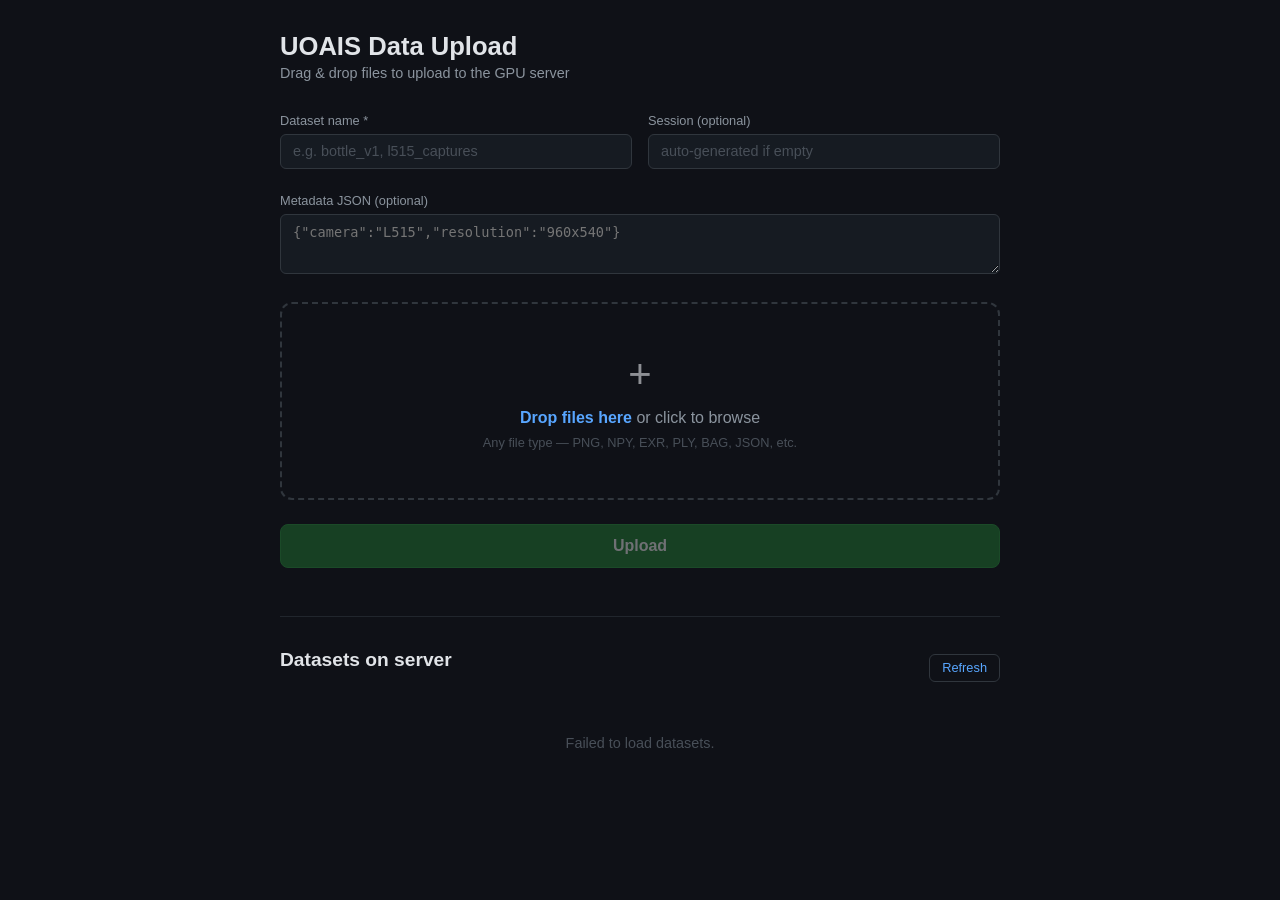
==== templates/index.html @ f17e37a0 "Initial commit: FastAPI dropbox for L515 RGB-D captures Drag-and-drop web UI and REST endpoints for " ====
<!DOCTYPE html>
<html lang="en">
<head>
    <meta charset="UTF-8">
    <meta name="viewport" content="width=device-width, initial-scale=1.0">
    <title>UOAIS Data Upload</title>
    <style>
        * { box-sizing: border-box; margin: 0; padding: 0; }

        body {
            font-family: -apple-system, BlinkMacSystemFont, 'Segoe UI', Roboto, sans-serif;
            background: #0f1117;
            color: #e1e4e8;
            min-height: 100vh;
            padding: 2rem;
        }

        h1 {
            font-size: 1.6rem;
            font-weight: 600;
            margin-bottom: 0.25rem;
        }

        .subtitle {
            color: #8b949e;
            font-size: 0.9rem;
            margin-bottom: 2rem;
        }

        .container {
            max-width: 720px;
            margin: 0 auto;
        }

        /* Form fields */
        .fields {
            display: flex;
            gap: 1rem;
            margin-bottom: 1.5rem;
        }

        .field {
            flex: 1;
        }

        .field label {
            display: block;
            font-size: 0.8rem;
            color: #8b949e;
            margin-bottom: 0.35rem;
            font-weight: 500;
        }

        .field input, .field textarea {
            width: 100%;
            padding: 0.55rem 0.75rem;
            background: #161b22;
            border: 1px solid #30363d;
            border-radius: 6px;
            color: #e1e4e8;
            font-size: 0.9rem;
            outline: none;
            transition: border-color 0.15s;
        }

        .field input:focus, .field textarea:focus {
            border-color: #58a6ff;
        }

        .field input::placeholder, .field textarea::placeholder {
            color: #484f58;
        }

        .field-full {
            margin-bottom: 1.5rem;
        }

        .field-full textarea {
            width: 100%;
            padding: 0.55rem 0.75rem;
            background: #161b22;
            border: 1px solid #30363d;
            border-radius: 6px;
            color: #e1e4e8;
            font-size: 0.85rem;
            font-family: monospace;
            outline: none;
            resize: vertical;
            min-height: 60px;
            transition: border-color 0.15s;
        }

        .field-full textarea:focus {
            border-color: #58a6ff;
        }

        /* Drop zone */
        .dropzone {
            border: 2px dashed #30363d;
            border-radius: 12px;
            padding: 3rem 2rem;
            text-align: center;
            cursor: pointer;
            transition: all 0.2s;
            margin-bottom: 1.5rem;
            position: relative;
        }

        .dropzone:hover {
            border-color: #58a6ff;
            background: rgba(88, 166, 255, 0.04);
        }

        .dropzone.dragover {
            border-color: #58a6ff;
            background: rgba(88, 166, 255, 0.08);
            transform: scale(1.01);
        }

        .dropzone-icon {
            font-size: 2.5rem;
            margin-bottom: 0.75rem;
            opacity: 0.6;
        }

        .dropzone-text {
            font-size: 1rem;
            color: #8b949e;
        }

        .dropzone-text strong {
            color: #58a6ff;
        }

        .dropzone-hint {
            font-size: 0.8rem;
            color: #484f58;
            margin-top: 0.5rem;
        }

        .dropzone input[type="file"] {
            display: none;
        }

        /* File list */
        .file-list {
            margin-bottom: 1.5rem;
        }

        .file-list-header {
            display: flex;
            justify-content: space-between;
            align-items: center;
            margin-bottom: 0.5rem;
        }

        .file-list-header h3 {
            font-size: 0.85rem;
            font-weight: 500;
            color: #8b949e;
        }

        .clear-btn {
            font-size: 0.75rem;
            color: #f85149;
            background: none;
            border: none;
            cursor: pointer;
            padding: 0.2rem 0.5rem;
            border-radius: 4px;
        }

        .clear-btn:hover {
            background: rgba(248, 81, 73, 0.1);
        }

        .file-item {
            display: flex;
            align-items: center;
            justify-content: space-between;
            padding: 0.5rem 0.75rem;
            background: #161b22;
            border: 1px solid #21262d;
            border-radius: 6px;
            margin-bottom: 0.35rem;
            font-size: 0.85rem;
        }

        .file-item-info {
            display: flex;
            align-items: center;
            gap: 0.5rem;
            min-width: 0;
        }

        .file-item-name {
            white-space: nowrap;
            overflow: hidden;
            text-overflow: ellipsis;
        }

        .file-item-size {
            color: #484f58;
            font-size: 0.75rem;
            flex-shrink: 0;
        }

        .file-item-remove {
            color: #484f58;
            background: none;
            border: none;
            cursor: pointer;
            font-size: 1.1rem;
            padding: 0 0.3rem;
            line-height: 1;
            border-radius: 4px;
        }

        .file-item-remove:hover {
            color: #f85149;
            background: rgba(248, 81, 73, 0.1);
        }

        /* Upload button */
        .upload-btn {
            width: 100%;
            padding: 0.75rem;
            font-size: 1rem;
            font-weight: 600;
            color: #fff;
            background: #238636;
            border: 1px solid #2ea043;
            border-radius: 8px;
            cursor: pointer;
            transition: background 0.15s;
        }

        .upload-btn:hover:not(:disabled) {
            background: #2ea043;
        }

        .upload-btn:disabled {
            opacity: 0.4;
            cursor: not-allowed;
        }

        /* Progress */
        .progress-wrap {
            margin-top: 1rem;
            display: none;
        }

        .progress-wrap.active {
            display: block;
        }

        .progress-bar-bg {
            width: 100%;
            height: 6px;
            background: #21262d;
            border-radius: 3px;
            overflow: hidden;
        }

        .progress-bar {
            height: 100%;
            width: 0%;
            background: #58a6ff;
            border-radius: 3px;
            transition: width 0.2s;
        }

        .progress-text {
            font-size: 0.8rem;
            color: #8b949e;
            margin-top: 0.4rem;
            text-align: center;
        }

        /* Result */
        .result {
            margin-top: 1.5rem;
            padding: 1rem;
            border-radius: 8px;
            font-size: 0.85rem;
            display: none;
        }

        .result.success {
            display: block;
            background: rgba(35, 134, 54, 0.12);
            border: 1px solid #238636;
        }

        .result.error {
            display: block;
            background: rgba(248, 81, 73, 0.12);
            border: 1px solid #f85149;
        }

        .result pre {
            white-space: pre-wrap;
            word-break: break-all;
            font-family: monospace;
            font-size: 0.8rem;
            margin-top: 0.5rem;
            color: #c9d1d9;
        }

        /* Browse section */
        .browse-section {
            margin-top: 3rem;
            padding-top: 2rem;
            border-top: 1px solid #21262d;
        }

        .browse-section h2 {
            font-size: 1.2rem;
            margin-bottom: 1rem;
        }

        .dataset-card {
            background: #161b22;
            border: 1px solid #21262d;
            border-radius: 8px;
            padding: 1rem;
            margin-bottom: 0.75rem;
        }

        .dataset-card-header {
            display: flex;
            justify-content: space-between;
            align-items: center;
            margin-bottom: 0.5rem;
        }

        .dataset-card-name {
            font-weight: 600;
            font-size: 1rem;
        }

        .dataset-card-stats {
            font-size: 0.8rem;
            color: #8b949e;
        }

        .session-tag {
            display: inline-block;
            padding: 0.2rem 0.55rem;
            background: #21262d;
            border-radius: 12px;
            font-size: 0.75rem;
            color: #8b949e;
            margin: 0.15rem 0.2rem 0.15rem 0;
        }

        .empty-state {
            text-align: center;
            color: #484f58;
            padding: 2rem;
            font-size: 0.9rem;
        }

        .refresh-btn {
            font-size: 0.8rem;
            color: #58a6ff;
            background: none;
            border: 1px solid #30363d;
            padding: 0.35rem 0.75rem;
            border-radius: 6px;
            cursor: pointer;
        }

        .refresh-btn:hover {
            background: rgba(88, 166, 255, 0.08);
        }
    </style>
</head>
<body>
    <div class="container">
        <h1>UOAIS Data Upload</h1>
        <p class="subtitle">Drag & drop files to upload to the GPU server</p>

        <!-- Dataset / Session -->
        <div class="fields">
            <div class="field">
                <label>Dataset name *</label>
                <input type="text" id="dataset" placeholder="e.g. bottle_v1, l515_captures">
            </div>
            <div class="field">
                <label>Session (optional)</label>
                <input type="text" id="session" placeholder="auto-generated if empty">
            </div>
        </div>

        <!-- Metadata -->
        <div class="field-full">
            <label style="font-size:0.8rem;color:#8b949e;margin-bottom:0.35rem;display:block;font-weight:500;">
                Metadata JSON (optional)
            </label>
            <textarea id="metadata" placeholder='{"camera":"L515","resolution":"960x540"}'></textarea>
        </div>

        <!-- Drop zone -->
        <div class="dropzone" id="dropzone">
            <div class="dropzone-icon">+</div>
            <div class="dropzone-text">
                <strong>Drop files here</strong> or click to browse
            </div>
            <div class="dropzone-hint">Any file type — PNG, NPY, EXR, PLY, BAG, JSON, etc.</div>
            <input type="file" id="fileInput" multiple>
        </div>

        <!-- File list -->
        <div class="file-list" id="fileList" style="display:none;">
            <div class="file-list-header">
                <h3 id="fileCount">0 files selected</h3>
                <button class="clear-btn" onclick="clearFiles()">Clear all</button>
            </div>
            <div id="fileItems"></div>
        </div>

        <!-- Upload button -->
        <button class="upload-btn" id="uploadBtn" disabled onclick="upload()">Upload</button>

        <!-- Progress -->
        <div class="progress-wrap" id="progress">
            <div class="progress-bar-bg">
                <div class="progress-bar" id="progressBar"></div>
            </div>
            <div class="progress-text" id="progressText">Uploading...</div>
        </div>

        <!-- Result -->
        <div class="result" id="result">
            <div id="resultMessage"></div>
            <pre id="resultDetail"></pre>
        </div>

        <!-- Browse datasets -->
        <div class="browse-section">
            <div style="display:flex;justify-content:space-between;align-items:center;margin-bottom:1rem;">
                <h2>Datasets on server</h2>
                <button class="refresh-btn" onclick="loadDatasets()">Refresh</button>
            </div>
            <div id="datasetsList">
                <div class="empty-state">Loading...</div>
            </div>
        </div>
    </div>

    <script>
        let selectedFiles = [];

        // --- Drop zone ---
        const dropzone = document.getElementById('dropzone');
        const fileInput = document.getElementById('fileInput');

        dropzone.addEventListener('click', () => fileInput.click());

        dropzone.addEventListener('dragover', (e) => {
            e.preventDefault();
            dropzone.classList.add('dragover');
        });

        dropzone.addEventListener('dragleave', () => {
            dropzone.classList.remove('dragover');
        });

        dropzone.addEventListener('drop', (e) => {
            e.preventDefault();
            dropzone.classList.remove('dragover');
            addFiles(e.dataTransfer.files);
        });

        fileInput.addEventListener('change', () => {
            addFiles(fileInput.files);
            fileInput.value = '';
        });

        function addFiles(fileListObj) {
            for (const f of fileListObj) {
                // Avoid duplicates by name+size
                const exists = selectedFiles.some(
                    s => s.name === f.name && s.size === f.size
                );
                if (!exists) selectedFiles.push(f);
            }
            renderFiles();
        }

        function removeFile(index) {
            selectedFiles.splice(index, 1);
            renderFiles();
        }

        function clearFiles() {
            selectedFiles = [];
            renderFiles();
        }

        function formatSize(bytes) {
            if (bytes < 1024) return bytes + ' B';
            if (bytes < 1024 * 1024) return (bytes / 1024).toFixed(1) + ' KB';
            return (bytes / (1024 * 1024)).toFixed(1) + ' MB';
        }

        function renderFiles() {
            const list = document.getElementById('fileList');
            const items = document.getElementById('fileItems');
            const count = document.getElementById('fileCount');
            const btn = document.getElementById('uploadBtn');

            if (selectedFiles.length === 0) {
                list.style.display = 'none';
                btn.disabled = true;
                return;
            }

            list.style.display = 'block';
            count.textContent = selectedFiles.length + ' file' + (selectedFiles.length > 1 ? 's' : '') + ' selected';

            items.innerHTML = selectedFiles.map((f, i) => `
                <div class="file-item">
                    <div class="file-item-info">
                        <span class="file-item-name">${f.name}</span>
                        <span class="file-item-size">${formatSize(f.size)}</span>
                    </div>
                    <button class="file-item-remove" onclick="removeFile(${i})">&times;</button>
                </div>
            `).join('');

            btn.disabled = false;
        }

        // --- Upload ---
        async function upload() {
            const dataset = document.getElementById('dataset').value.trim();
            if (!dataset) {
                alert('Please enter a dataset name.');
                return;
            }
            if (selectedFiles.length === 0) return;

            const session = document.getElementById('session').value.trim();
            const metadata = document.getElementById('metadata').value.trim();

            const formData = new FormData();
            if (session) formData.append('session', session);
            if (metadata) formData.append('metadata', metadata);
            for (const f of selectedFiles) {
                formData.append('files', f);
            }

            const btn = document.getElementById('uploadBtn');
            const progress = document.getElementById('progress');
            const progressBar = document.getElementById('progressBar');
            const progressText = document.getElementById('progressText');
            const result = document.getElementById('result');
            const msg = document.getElementById('resultMessage');
            const detail = document.getElementById('resultDetail');

            btn.disabled = true;
            progress.classList.add('active');
            result.className = 'result';
            progressBar.style.width = '50%';
            progressText.textContent = 'Uploading...';

            try {
                const resp = await fetch(`/upload/${encodeURIComponent(dataset)}`, {
                    method: 'POST',
                    body: formData,
                });

                progressBar.style.width = '100%';
                progress.classList.remove('active');

                if (resp.ok) {
                    const data = await resp.json();
                    result.className = 'result success';
                    msg.textContent = `Uploaded ${data.uploaded.length} file(s) to ${data.path}`;
                    detail.textContent = JSON.stringify(data, null, 2);
                    clearFiles();
                    loadDatasets();
                } else {
                    result.className = 'result error';
                    msg.textContent = `Upload failed (HTTP ${resp.status})`;
                    detail.textContent = await resp.text();
                }
            } catch (e) {
                progress.classList.remove('active');
                result.className = 'result error';
                msg.textContent = 'Upload failed: ' + e.message;
                detail.textContent =
                    `Page URL: ${window.location.href}\n` +
                    `Target: /upload/${dataset}\n` +
                    `Error: ${e.name} — ${e.message}`;
            }
            btn.disabled = selectedFiles.length === 0;
        }

        // --- Browse datasets ---
        async function loadDatasets() {
            const container = document.getElementById('datasetsList');
            try {
                const resp = await fetch('/datasets');
                const data = await resp.json();

                if (data.datasets.length === 0) {
                    container.innerHTML = '<div class="empty-state">No datasets yet. Upload some files to get started.</div>';
                    return;
                }

                container.innerHTML = data.datasets.map(ds => `
                    <div class="dataset-card">
                        <div class="dataset-card-header">
                            <span class="dataset-card-name">${ds.name}</span>
                            <span class="dataset-card-stats">
                                ${ds.file_count} files &middot; ${formatSize(ds.total_size_bytes)}
                            </span>
                        </div>
                        <div>
                            ${ds.sessions.map(s => `<span class="session-tag">${s}</span>`).join('')}
                        </div>
                    </div>
                `).join('');
            } catch (e) {
                container.innerHTML = '<div class="empty-state">Failed to load datasets.</div>';
            }
        }

        // Load on start
        loadDatasets();
    </script>
</body>
</html>
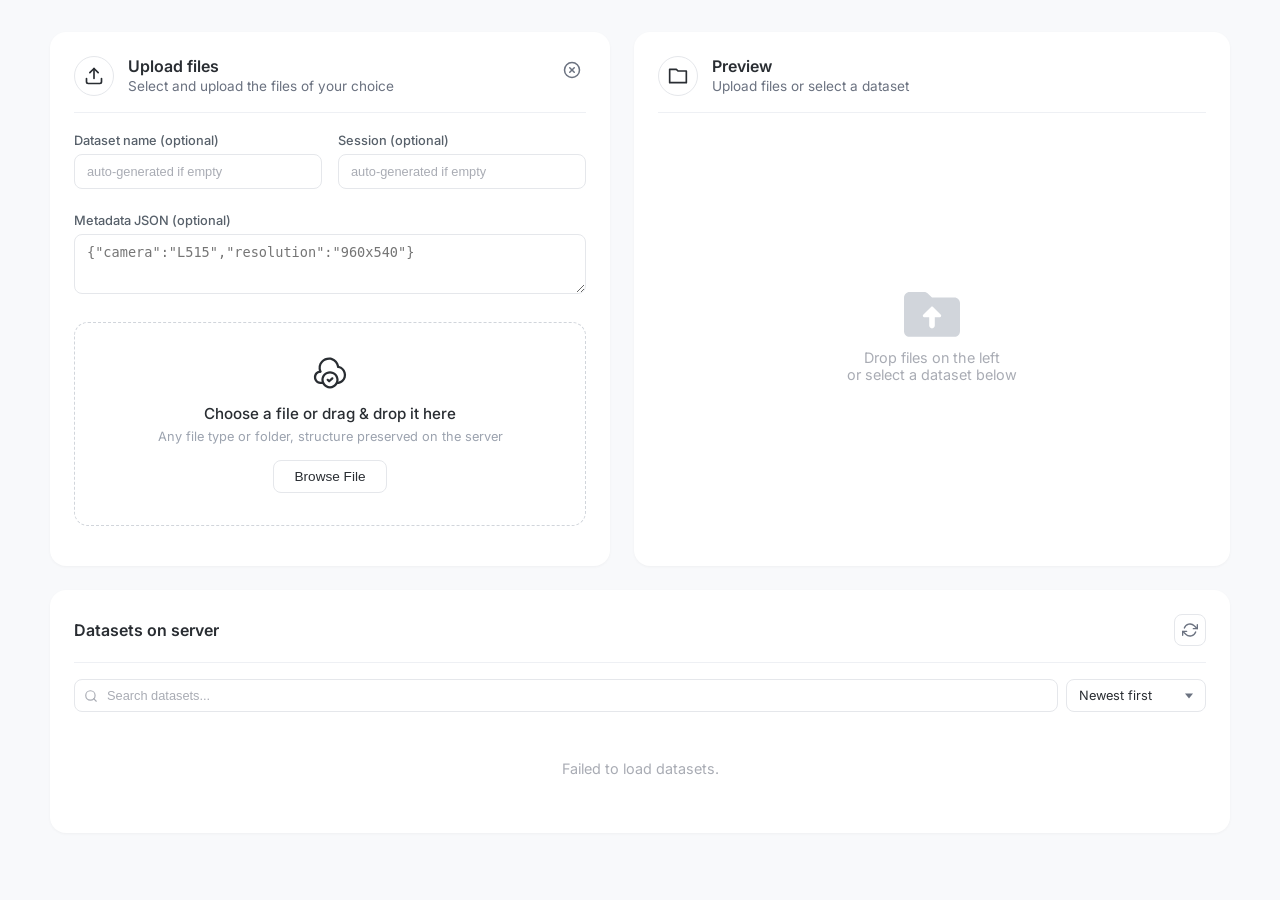
==== commit ee7bd168: "Overhaul UI with master-detail layout, folder uploads, and dataset browser" ====
--- a/templates/index.html
+++ b/templates/index.html
@@ -3,33 +3,304 @@
 <head>
     <meta charset="UTF-8">
     <meta name="viewport" content="width=device-width, initial-scale=1.0">
-    <title>UOAIS Data Upload</title>
+    <title>Pharma Bin Pikcing Data Upload</title>
+    <link rel="preconnect" href="https://fonts.googleapis.com">
+    <link rel="preconnect" href="https://fonts.gstatic.com" crossorigin>
+    <link href="https://fonts.googleapis.com/css2?family=Inter:wght@400;500;600;700&display=swap" rel="stylesheet">
     <style>
         * { box-sizing: border-box; margin: 0; padding: 0; }
 
         body {
-            font-family: -apple-system, BlinkMacSystemFont, 'Segoe UI', Roboto, sans-serif;
-            background: #0f1117;
-            color: #e1e4e8;
+            font-family: 'Inter', -apple-system, BlinkMacSystemFont, 'Segoe UI', Roboto, sans-serif;
+            background: #f8f9fb;
+            color: #292D32;
             min-height: 100vh;
             padding: 2rem;
-        }
-
-        h1 {
-            font-size: 1.6rem;
+            -webkit-font-smoothing: antialiased;
+        }
+
+        .page {
+            max-width: 1180px;
+            margin: 0 auto;
+            display: flex;
+            flex-direction: column;
+            gap: 1.5rem;
+        }
+
+        .top-row {
+            display: flex;
+            gap: 1.5rem;
+            align-items: flex-start;
+        }
+
+        .container {
+            flex: 1;
+            min-width: 0;
+            max-width: 560px;
+            background: #ffffff;
+            border-radius: 16px;
+            padding: 1.5rem;
+            box-shadow: 0 1px 3px rgba(0,0,0,0.04);
+        }
+
+        .detail-panel {
+            flex: 1;
+            min-width: 0;
+            min-height: 0;
+            max-height: calc(100vh - 4rem);
+            background: #ffffff;
+            border-radius: 16px;
+            padding: 1.5rem;
+            box-shadow: 0 1px 3px rgba(0,0,0,0.04);
+            display: flex;
+            flex-direction: column;
+            overflow: hidden;
+        }
+
+        .datasets-panel {
+            background: #ffffff;
+            border-radius: 16px;
+            padding: 1.5rem;
+            box-shadow: 0 1px 3px rgba(0,0,0,0.04);
+        }
+
+        @media (max-width: 960px) {
+            .top-row { flex-direction: column; }
+            .container, .detail-panel { max-width: 560px; width: 100%; margin: 0 auto; }
+        }
+
+        /* Detail panel */
+        .detail-empty {
+            flex: 1;
+            display: flex;
+            flex-direction: column;
+            align-items: center;
+            justify-content: center;
+            color: #A9ACB4;
+            font-size: 0.9rem;
+            text-align: center;
+            gap: 0.75rem;
+        }
+
+        .detail-empty svg {
+            width: 56px;
+            height: auto;
+            color: #d1d5db;
+        }
+
+        .detail-header {
+            display: flex;
+            align-items: flex-start;
+            gap: 0.85rem;
+            padding-bottom: 1rem;
+            border-bottom: 1px solid #eef0f4;
+            margin-bottom: 1rem;
+        }
+
+        .detail-header-text {
+            flex: 1;
+            min-width: 0;
+        }
+
+        .detail-header-name {
+            font-size: 1rem;
             font-weight: 600;
+            color: #292D32;
+            margin-bottom: 0.2rem;
+            word-break: break-all;
+        }
+
+        .detail-header-stats {
+            font-size: 0.8rem;
+            color: #A9ACB4;
+        }
+
+        .detail-header-actions {
+            display: flex;
+            gap: 0.35rem;
+            flex-shrink: 0;
+        }
+
+        .detail-action-btn {
+            width: 32px;
+            height: 32px;
+            border-radius: 50%;
+            border: 1px solid #e5e7eb;
+            background: #ffffff;
+            color: #6b7280;
+            cursor: pointer;
+            display: flex;
+            align-items: center;
+            justify-content: center;
+        }
+
+        .detail-action-btn:hover {
+            background: #f3f4f6;
+            color: #292D32;
+        }
+
+        .detail-action-btn.danger:hover {
+            background: #fee2e2;
+            color: #dc2626;
+            border-color: #fecaca;
+        }
+
+        .detail-action-btn svg {
+            width: 16px;
+            height: 16px;
+        }
+
+        .detail-body {
+            flex: 1;
+            min-height: 0;
+            overflow-y: auto;
+        }
+
+        .session-group {
+            margin-bottom: 1rem;
+        }
+
+        .session-group-header {
+            display: flex;
+            align-items: center;
+            gap: 0.5rem;
+            padding: 0.5rem;
+            background: #EEF1F7;
+            border-radius: 8px;
             margin-bottom: 0.25rem;
         }
 
-        .subtitle {
-            color: #8b949e;
-            font-size: 0.9rem;
-            margin-bottom: 2rem;
-        }
-
-        .container {
-            max-width: 720px;
-            margin: 0 auto;
+        .session-group-folder {
+            width: 22px;
+            height: 22px;
+            flex-shrink: 0;
+            background: linear-gradient(180deg, #94a3b8, #64748b);
+            box-shadow: 0 1px 2px rgba(71, 85, 105, 0.2), inset 0 1px 0 rgba(255,255,255,0.3);
+            border-radius: 5px;
+            display: flex;
+            align-items: center;
+            justify-content: center;
+            color: #ffffff;
+        }
+
+        .session-group-folder svg {
+            width: 14px;
+            height: auto;
+        }
+
+        .session-group-name {
+            flex: 1;
+            min-width: 0;
+            font-weight: 600;
+            font-size: 0.85rem;
+            color: #292D32;
+            white-space: nowrap;
+            overflow: hidden;
+            text-overflow: ellipsis;
+        }
+
+        .session-group-stats {
+            font-size: 0.72rem;
+            color: #6b7280;
+            flex-shrink: 0;
+        }
+
+        .session-files {
+            padding-left: 1.5rem;
+        }
+
+        /* Datasets bottom panel */
+        .datasets-header {
+            display: flex;
+            justify-content: space-between;
+            align-items: center;
+            padding-bottom: 1rem;
+            border-bottom: 1px solid #eef0f4;
+            margin-bottom: 1rem;
+        }
+
+        .datasets-header h2 {
+            font-size: 1rem;
+            font-weight: 600;
+            color: #292D32;
+        }
+
+        .datasets-grid {
+            display: grid;
+            grid-template-columns: repeat(auto-fill, minmax(280px, 1fr));
+            gap: 0.6rem;
+        }
+
+        .dataset-card.selected {
+            background: #fdf2f5;
+            outline: 2px solid #93243f;
+        }
+
+        /* ====== Header ====== */
+        .panel-header {
+            display: flex;
+            align-items: flex-start;
+            gap: 0.85rem;
+            padding-bottom: 1rem;
+            border-bottom: 1px solid #eef0f4;
+            margin-bottom: 1.25rem;
+            position: relative;
+        }
+
+        .panel-header-icon {
+            width: 40px;
+            height: 40px;
+            border-radius: 50%;
+            border: 1px solid #e5e7eb;
+            display: flex;
+            align-items: center;
+            justify-content: center;
+            flex-shrink: 0;
+        }
+
+        .panel-header-icon svg {
+            width: 20px;
+            height: 20px;
+            color: #292D32;
+        }
+
+        .panel-header-text {
+            flex: 1;
+        }
+
+        .panel-header-title {
+            font-size: 1rem;
+            font-weight: 600;
+            color: #292D32;
+            margin-bottom: 0.15rem;
+        }
+
+        .panel-header-subtitle {
+            font-size: 0.85rem;
+            color: #6b7280;
+        }
+
+        .panel-header-close {
+            width: 28px;
+            height: 28px;
+            border-radius: 50%;
+            background: none;
+            border: none;
+            cursor: pointer;
+            display: flex;
+            align-items: center;
+            justify-content: center;
+            color: #6b7280;
+        }
+
+        .panel-header-close:hover {
+            background: #f3f4f6;
+            color: #292D32;
+        }
+
+        .panel-header-close svg {
+            width: 18px;
+            height: 18px;
         }
 
         /* Form fields */
@@ -46,7 +317,7 @@
         .field label {
             display: block;
             font-size: 0.8rem;
-            color: #8b949e;
+            color: #57606a;
             margin-bottom: 0.35rem;
             font-weight: 500;
         }
@@ -54,21 +325,23 @@
         .field input, .field textarea {
             width: 100%;
             padding: 0.55rem 0.75rem;
-            background: #161b22;
-            border: 1px solid #30363d;
-            border-radius: 6px;
-            color: #e1e4e8;
+            background: #ffffff;
+            border: 1px solid #e5e7eb;
+            border-radius: 8px;
+            color: #292D32;
             font-size: 0.9rem;
             outline: none;
-            transition: border-color 0.15s;
+            transition: border-color 0.15s, box-shadow 0.15s;
         }
 
         .field input:focus, .field textarea:focus {
-            border-color: #58a6ff;
+            border-color: #93243f;
+            box-shadow: 0 0 0 3px rgba(147, 36, 63, 0.1);
         }
 
         .field input::placeholder, .field textarea::placeholder {
-            color: #484f58;
+            color: #A9ACB4;
+            font-size: 0.8rem;
         }
 
         .field-full {
@@ -78,64 +351,84 @@
         .field-full textarea {
             width: 100%;
             padding: 0.55rem 0.75rem;
-            background: #161b22;
-            border: 1px solid #30363d;
-            border-radius: 6px;
-            color: #e1e4e8;
+            background: #ffffff;
+            border: 1px solid #e5e7eb;
+            border-radius: 8px;
+            color: #292D32;
             font-size: 0.85rem;
             font-family: monospace;
             outline: none;
             resize: vertical;
             min-height: 60px;
-            transition: border-color 0.15s;
+            transition: border-color 0.15s, box-shadow 0.15s;
         }
 
         .field-full textarea:focus {
-            border-color: #58a6ff;
+            border-color: #93243f;
+            box-shadow: 0 0 0 3px rgba(147, 36, 63, 0.1);
         }
 
         /* Drop zone */
         .dropzone {
-            border: 2px dashed #30363d;
-            border-radius: 12px;
-            padding: 3rem 2rem;
+            border: 1.5px dashed #d1d5db;
+            border-radius: 14px;
+            padding: 2rem 1.5rem;
             text-align: center;
-            cursor: pointer;
+            cursor: default;
             transition: all 0.2s;
-            margin-bottom: 1.5rem;
+            margin-bottom: 1rem;
             position: relative;
-        }
-
-        .dropzone:hover {
-            border-color: #58a6ff;
-            background: rgba(88, 166, 255, 0.04);
+            background: #ffffff;
         }
 
         .dropzone.dragover {
-            border-color: #58a6ff;
-            background: rgba(88, 166, 255, 0.08);
-            transform: scale(1.01);
+            border-color: #93243f;
+            background: #fdf2f5;
         }
 
         .dropzone-icon {
-            font-size: 2.5rem;
-            margin-bottom: 0.75rem;
-            opacity: 0.6;
+            width: 36px;
+            height: 36px;
+            margin: 0 auto 0.85rem;
+            display: flex;
+            align-items: center;
+            justify-content: center;
+        }
+
+        .dropzone-icon svg {
+            width: 36px;
+            height: 36px;
         }
 
         .dropzone-text {
-            font-size: 1rem;
-            color: #8b949e;
-        }
-
-        .dropzone-text strong {
-            color: #58a6ff;
+            font-size: 0.95rem;
+            color: #292D32;
+            font-weight: 500;
         }
 
         .dropzone-hint {
             font-size: 0.8rem;
-            color: #484f58;
-            margin-top: 0.5rem;
+            color: #9ca3af;
+            margin-top: 0.35rem;
+            margin-bottom: 1rem;
+        }
+
+        .browse-btn {
+            display: inline-block;
+            padding: 0.5rem 1.25rem;
+            font-size: 0.85rem;
+            font-weight: 500;
+            color: #292D32;
+            background: #ffffff;
+            border: 1px solid #e5e7eb;
+            border-radius: 8px;
+            cursor: pointer;
+            transition: background 0.15s, border-color 0.15s;
+        }
+
+        .browse-btn:hover {
+            background: #f9fafb;
+            border-color: #9ca3af;
         }
 
         .dropzone input[type="file"] {
@@ -157,39 +450,336 @@
         .file-list-header h3 {
             font-size: 0.85rem;
             font-weight: 500;
-            color: #8b949e;
-        }
-
-        .clear-btn {
+            color: #57606a;
+        }
+
+        .file-list-toggle {
             font-size: 0.75rem;
-            color: #f85149;
+            color: #0969da;
             background: none;
             border: none;
             cursor: pointer;
             padding: 0.2rem 0.5rem;
             border-radius: 4px;
+            margin-right: 0.25rem;
+        }
+
+        .file-list-toggle:hover {
+            background: rgba(9, 105, 218, 0.08);
+        }
+
+        .file-items {
+            padding-right: 0.25rem;
+        }
+
+        /* Summary bar above the tree */
+        .upload-summary {
+            background: #EEF1F7;
+            border-radius: 12px;
+            padding: 0.75rem 0.85rem;
+            margin-bottom: 0.75rem;
+            font-size: 0.85rem;
+        }
+
+        .upload-summary-line {
+            display: flex;
+            justify-content: space-between;
+            align-items: center;
+            gap: 0.75rem;
+        }
+
+        .upload-summary-text {
+            font-weight: 600;
+            color: #292D32;
+            font-size: 0.85rem;
+        }
+
+        .upload-summary-meta {
+            font-size: 0.78rem;
+            color: #6b7280;
+        }
+
+        .upload-summary-bar {
+            height: 4px;
+            background: #d8dce5;
+            border-radius: 999px;
+            overflow: hidden;
+            margin-top: 0.5rem;
+        }
+
+        .upload-summary-bar-fill {
+            height: 100%;
+            background: #93243f;
+            border-radius: 999px;
+            width: 0%;
+            transition: width 0.2s;
+        }
+
+        .upload-summary-bar-fill.complete {
+            background: #16a34a;
+        }
+
+        /* Tree row */
+        .tree-row {
+            display: flex;
+            align-items: center;
+            gap: 0.5rem;
+            padding: 0.55rem 0.5rem;
+            border-radius: 8px;
+            font-size: 0.85rem;
+            user-select: none;
+        }
+
+        .tree-row:hover {
+            background: #f3f4f6;
+        }
+
+        .tree-row.folder {
+            cursor: pointer;
+            font-weight: 600;
+            color: #292D32;
+        }
+
+        .tree-row.file {
+            cursor: default;
+        }
+
+        .tree-caret {
+            width: 16px;
+            height: 16px;
+            flex-shrink: 0;
+            display: flex;
+            align-items: center;
+            justify-content: center;
+            color: #6b7280;
+            transition: transform 0.15s;
+        }
+
+        .tree-caret.expanded {
+            transform: rotate(90deg);
+        }
+
+        .tree-caret svg {
+            width: 14px;
+            height: 14px;
+        }
+
+        .tree-icon {
+            width: 22px;
+            height: 28px;
+            flex-shrink: 0;
+            display: flex;
+            align-items: center;
+            justify-content: center;
+        }
+
+        .tree-icon.folder-icon {
+            width: 22px;
+            height: 22px;
+            background: linear-gradient(180deg, #94a3b8, #64748b);
+            box-shadow: 0 1px 2px rgba(71, 85, 105, 0.2), inset 0 1px 0 rgba(255,255,255,0.3);
+            border-radius: 5px;
+            color: #ffffff;
+        }
+
+        .tree-icon.folder-icon svg {
+            width: 14px;
+            height: auto;
+        }
+
+        /* File type badge — urmauur-inspired document card with corner banner */
+        .tree-badge {
+            position: relative;
+            width: 20px;
+            height: 26px;
+            flex-shrink: 0;
+            background: #ffffff;
+            border: 1px solid #e5e7eb;
+            border-radius: 3px;
+            padding: 2px 2px;
+            display: flex;
+            flex-direction: column;
+            gap: 1px;
+            margin-right: 4px; /* room for the banner that overhangs */
+        }
+
+        .tree-badge-line {
+            height: 1px;
+            background: rgba(0,0,0,0.08);
+            border-radius: 1px;
+        }
+
+        .tree-badge-line.bold {
+            background: rgba(0,0,0,0.18);
+        }
+
+        .tree-badge-banner {
+            position: absolute;
+            right: -4px;
+            bottom: 2px;
+            font-size: 0.34rem;
+            font-weight: 700;
+            color: #ffffff;
+            text-transform: uppercase;
+            padding: 1px 2px;
+            border-radius: 2px;
+            letter-spacing: 0.02em;
+            line-height: 1.2;
+            box-shadow: 0 1px 1px rgba(0,0,0,0.1);
+        }
+
+        .tree-row-body {
+            flex: 1;
+            min-width: 0;
+        }
+
+        .tree-row-name {
+            white-space: nowrap;
+            overflow: hidden;
+            text-overflow: ellipsis;
+        }
+
+        .tree-row-stats {
+            font-size: 0.75rem;
+            color: #6b7280;
+            flex-shrink: 0;
+            display: flex;
+            align-items: center;
+            gap: 0.4rem;
+        }
+
+        .tree-row-action {
+            width: 26px;
+            height: 26px;
+            background: none;
+            border: none;
+            cursor: pointer;
+            display: flex;
+            align-items: center;
+            justify-content: center;
+            border-radius: 50%;
+            color: #9ca3af;
+            flex-shrink: 0;
+            opacity: 0;
+            transition: opacity 0.15s;
+        }
+
+        .tree-row:hover .tree-row-action {
+            opacity: 1;
+        }
+
+        .tree-row-action:hover {
+            background: #e5e7eb;
+            color: #dc2626;
+        }
+
+        .tree-row-action svg {
+            width: 15px;
+            height: 15px;
+        }
+
+        /* File state indicators in tree rows */
+        .tree-status {
+            display: inline-flex;
+            align-items: center;
+            gap: 0.3rem;
+            font-size: 0.72rem;
+        }
+
+        .tree-status .spinner {
+            width: 10px;
+            height: 10px;
+        }
+
+        .tree-status.uploading { color: #93243f; }
+        .tree-status.done { color: #16a34a; }
+        .tree-status.error { color: #dc2626; }
+
+        .tree-mini-bar {
+            width: 50px;
+            height: 3px;
+            background: #e5e7eb;
+            border-radius: 999px;
+            overflow: hidden;
+        }
+
+        .tree-mini-bar-fill {
+            height: 100%;
+            background: #93243f;
+            transition: width 0.2s;
+        }
+
+        /* Sticky upload bar */
+        .sticky-upload {
+            margin-top: 1rem;
+        }
+
+        .clear-btn {
+            font-size: 0.75rem;
+            color: #cf222e;
+            background: none;
+            border: none;
+            cursor: pointer;
+            padding: 0.2rem 0.5rem;
+            border-radius: 4px;
         }
 
         .clear-btn:hover {
-            background: rgba(248, 81, 73, 0.1);
+            background: rgba(207, 34, 46, 0.1);
         }
 
         .file-item {
             display: flex;
             align-items: center;
-            justify-content: space-between;
-            padding: 0.5rem 0.75rem;
-            background: #161b22;
-            border: 1px solid #21262d;
+            gap: 0.85rem;
+            padding: 0.85rem;
+            background: #EEF1F7;
+            border-radius: 12px;
+            margin-bottom: 0.6rem;
+            font-size: 0.85rem;
+        }
+
+        /* Colored file-type badge (PDF-style) */
+        .file-item-badge {
+            width: 38px;
+            height: 44px;
+            flex-shrink: 0;
+            background: #ef4444;
             border-radius: 6px;
-            margin-bottom: 0.35rem;
-            font-size: 0.85rem;
-        }
-
-        .file-item-info {
-            display: flex;
-            align-items: center;
-            gap: 0.5rem;
+            display: flex;
+            align-items: center;
+            justify-content: center;
+            position: relative;
+            color: #ffffff;
+            font-size: 0.6rem;
+            font-weight: 700;
+            letter-spacing: 0.02em;
+            box-shadow: 0 2px 4px rgba(0,0,0,0.06);
+        }
+
+        .file-item-badge::before {
+            content: '';
+            position: absolute;
+            top: 0;
+            right: 0;
+            width: 10px;
+            height: 10px;
+            background: #ffffff;
+            clip-path: polygon(0 0, 100% 100%, 0 100%);
+            opacity: 0.25;
+        }
+
+        /* Badge colors by file type */
+        .badge-pdf     { background: #dc2626; }
+        .badge-doc     { background: #3b82f6; }
+        .badge-data    { background: #10b981; }
+        .badge-img     { background: #0ea5e9; }
+        .badge-archive { background: #8b5cf6; }
+        .badge-video   { background: #f97316; }
+        .badge-default { background: #6b7280; }
+
+        .file-item-body {
+            flex: 1;
             min-width: 0;
         }
 
@@ -197,51 +787,127 @@
             white-space: nowrap;
             overflow: hidden;
             text-overflow: ellipsis;
-        }
-
-        .file-item-size {
-            color: #484f58;
-            font-size: 0.75rem;
+            font-weight: 600;
+            color: #292D32;
+            font-size: 0.9rem;
+            margin-bottom: 0.2rem;
+        }
+
+        .file-item-meta {
+            font-size: 0.78rem;
+            color: #6b7280;
+            display: flex;
+            align-items: center;
+            gap: 0.4rem;
+        }
+
+        .file-item-meta .dot {
+            color: #d1d5db;
+        }
+
+        .file-item-status {
+            display: inline-flex;
+            align-items: center;
+            gap: 0.3rem;
+        }
+
+        /* Spinner for uploading */
+        .spinner {
+            width: 12px;
+            height: 12px;
+            border: 1.5px solid #d1d5db;
+            border-top-color: #93243f;
+            border-radius: 50%;
+            animation: spin 0.8s linear infinite;
+        }
+
+        @keyframes spin {
+            to { transform: rotate(360deg); }
+        }
+
+        .check-icon {
+            width: 14px;
+            height: 14px;
+            color: #16a34a;
             flex-shrink: 0;
         }
 
-        .file-item-remove {
-            color: #484f58;
+        .file-item-progress-bg {
+            height: 5px;
+            background: #d8dce5;
+            border-radius: 999px;
+            overflow: hidden;
+            margin-top: 0.5rem;
+        }
+
+        .file-item-progress {
+            height: 100%;
+            background: #93243f;
+            border-radius: 999px;
+            width: 0%;
+            transition: width 0.2s;
+        }
+
+        .file-item.error .file-item-progress {
+            background: #ef4444;
+        }
+
+        /* Cancel / delete action button */
+        .file-item-action {
+            width: 28px;
+            height: 28px;
             background: none;
             border: none;
             cursor: pointer;
-            font-size: 1.1rem;
-            padding: 0 0.3rem;
-            line-height: 1;
-            border-radius: 4px;
-        }
-
-        .file-item-remove:hover {
-            color: #f85149;
-            background: rgba(248, 81, 73, 0.1);
+            display: flex;
+            align-items: center;
+            justify-content: center;
+            border-radius: 50%;
+            color: #6b7280;
+            flex-shrink: 0;
+        }
+
+        .file-item-action:hover {
+            background: #e5e7eb;
+            color: #292D32;
+        }
+
+        .file-item-action svg {
+            width: 18px;
+            height: 18px;
         }
 
         /* Upload button */
         .upload-btn {
             width: 100%;
             padding: 0.75rem;
-            font-size: 1rem;
+            font-size: 0.95rem;
             font-weight: 600;
-            color: #fff;
-            background: #238636;
-            border: 1px solid #2ea043;
-            border-radius: 8px;
+            color: #ffffff;
+            background: #93243f;
+            border: none;
+            border-radius: 10px;
             cursor: pointer;
-            transition: background 0.15s;
+            transition: background 0.15s, color 0.15s, border-color 0.15s;
         }
 
         .upload-btn:hover:not(:disabled) {
-            background: #2ea043;
+            background: #7a1d34;
         }
 
         .upload-btn:disabled {
             opacity: 0.4;
             cursor: not-allowed;
+        }
+
+        .upload-btn.ghost {
+            background: #ffffff;
+            color: #93243f;
+            border: 1px solid #93243f;
+        }
+
+        .upload-btn.ghost:hover:not(:disabled) {
+            background: #fdf2f5;
         }
 
         /* Progress */
@@ -257,7 +923,7 @@
         .progress-bar-bg {
             width: 100%;
             height: 6px;
-            background: #21262d;
+            background: #eaeef2;
             border-radius: 3px;
             overflow: hidden;
         }
@@ -265,14 +931,14 @@
         .progress-bar {
             height: 100%;
             width: 0%;
-            background: #58a6ff;
+            background: #0969da;
             border-radius: 3px;
             transition: width 0.2s;
         }
 
         .progress-text {
             font-size: 0.8rem;
-            color: #8b949e;
+            color: #57606a;
             margin-top: 0.4rem;
             text-align: center;
         }
@@ -288,14 +954,16 @@
 
         .result.success {
             display: block;
-            background: rgba(35, 134, 54, 0.12);
-            border: 1px solid #238636;
+            background: #dafbe1;
+            border: 1px solid #2da44e;
+            color: #1a7f37;
         }
 
         .result.error {
             display: block;
-            background: rgba(248, 81, 73, 0.12);
-            border: 1px solid #f85149;
+            background: #ffebe9;
+            border: 1px solid #cf222e;
+            color: #cf222e;
         }
 
         .result pre {
@@ -304,27 +972,205 @@
             font-family: monospace;
             font-size: 0.8rem;
             margin-top: 0.5rem;
-            color: #c9d1d9;
+            color: #292D32;
         }
 
         /* Browse section */
-        .browse-section {
-            margin-top: 3rem;
-            padding-top: 2rem;
-            border-top: 1px solid #21262d;
-        }
-
-        .browse-section h2 {
-            font-size: 1.2rem;
+        .browse-header {
+            display: flex;
+            justify-content: space-between;
+            align-items: center;
+            padding-bottom: 1rem;
+            border-bottom: 1px solid #eef0f4;
             margin-bottom: 1rem;
         }
 
+        .browse-header h2 {
+            font-size: 1rem;
+            font-weight: 600;
+            color: #292D32;
+        }
+
+        /* Search + sort toolbar */
+        .datasets-toolbar {
+            display: flex;
+            gap: 0.5rem;
+            margin-bottom: 1rem;
+        }
+
+        .search-wrap {
+            flex: 1;
+            position: relative;
+        }
+
+        .search-wrap svg {
+            position: absolute;
+            left: 0.65rem;
+            top: 50%;
+            transform: translateY(-50%);
+            width: 14px;
+            height: 14px;
+            color: #A9ACB4;
+            pointer-events: none;
+        }
+
+        .search-input {
+            width: 100%;
+            padding: 0.5rem 0.75rem 0.5rem 2rem;
+            background: #ffffff;
+            border: 1px solid #e5e7eb;
+            border-radius: 8px;
+            color: #292D32;
+            font-size: 0.85rem;
+            outline: none;
+            transition: border-color 0.15s, box-shadow 0.15s;
+        }
+
+        .search-input:focus {
+            border-color: #93243f;
+            box-shadow: 0 0 0 3px rgba(147, 36, 63, 0.1);
+        }
+
+        .search-input::placeholder {
+            color: #A9ACB4;
+            font-size: 0.8rem;
+        }
+
+        /* Custom sort dropdown */
+        .sort-wrap {
+            position: relative;
+        }
+
+        .sort-button {
+            padding: 0.5rem 2.1rem 0.5rem 0.75rem;
+            background: #ffffff;
+            border: 1px solid #e5e7eb;
+            border-radius: 8px;
+            font-size: 0.8rem;
+            color: #292D32;
+            cursor: pointer;
+            font-family: inherit;
+            white-space: nowrap;
+            transition: border-color 0.15s, box-shadow 0.15s;
+            position: relative;
+            min-width: 140px;
+            text-align: left;
+        }
+
+        .sort-button:hover {
+            border-color: #9ca3af;
+        }
+
+        .sort-wrap.open .sort-button {
+            border-color: #93243f;
+            box-shadow: 0 0 0 3px rgba(147, 36, 63, 0.1);
+        }
+
+        .sort-button::after {
+            content: '';
+            position: absolute;
+            right: 0.75rem;
+            top: 50%;
+            width: 0;
+            height: 0;
+            border-left: 4px solid transparent;
+            border-right: 4px solid transparent;
+            border-top: 5px solid #6b7280;
+            transform: translateY(-50%);
+            transition: transform 0.15s;
+        }
+
+        .sort-wrap.open .sort-button::after {
+            transform: translateY(-50%) rotate(180deg);
+        }
+
+        .sort-menu {
+            position: absolute;
+            top: calc(100% + 4px);
+            right: 0;
+            min-width: 170px;
+            background: #ffffff;
+            border: 1px solid #e5e7eb;
+            border-radius: 8px;
+            box-shadow: 0 6px 20px rgba(0, 0, 0, 0.08);
+            padding: 4px;
+            z-index: 100;
+            display: none;
+        }
+
+        .sort-wrap.open .sort-menu {
+            display: block;
+        }
+
+        .sort-option {
+            display: flex;
+            align-items: center;
+            justify-content: space-between;
+            padding: 0.45rem 0.75rem;
+            border-radius: 6px;
+            font-size: 0.82rem;
+            color: #292D32;
+            cursor: pointer;
+            white-space: nowrap;
+        }
+
+        .sort-option:hover {
+            background: #f3f4f6;
+        }
+
+        .sort-option.selected {
+            color: #93243f;
+            font-weight: 600;
+        }
+
+        .sort-option.selected::after {
+            content: '✓';
+            margin-left: 0.75rem;
+            font-size: 0.85rem;
+        }
+
+        .dataset-list {
+            max-height: calc(100vh - 160px);
+            overflow-y: auto;
+            padding-right: 0.25rem;
+        }
+
         .dataset-card {
-            background: #161b22;
-            border: 1px solid #21262d;
-            border-radius: 8px;
-            padding: 1rem;
-            margin-bottom: 0.75rem;
+            background: #EEF1F7;
+            border: 1px solid transparent;
+            border-radius: 12px;
+            padding: 0.85rem;
+            margin-bottom: 0.6rem;
+            transition: transform 0.15s, box-shadow 0.15s, border-color 0.15s;
+            cursor: pointer;
+        }
+
+        .dataset-card:hover {
+            transform: translateY(-2px);
+            box-shadow: 0 4px 12px rgba(0,0,0,0.06);
+            border-color: #d1d5db;
+        }
+
+        .dataset-card.empty {
+            background: #ffffff;
+            border: 1px dashed #d1d5db;
+        }
+
+        .dataset-card.empty .dataset-card-name {
+            color: #6b7280;
+        }
+
+        .dataset-card-meta {
+            font-size: 0.72rem;
+            color: #A9ACB4;
+            margin-top: 0.4rem;
+            display: flex;
+            align-items: center;
+            gap: 0.4rem;
+        }
+
+        .dataset-card-meta .dot {
+            color: #d1d5db;
         }
 
         .dataset-card-header {
@@ -332,60 +1178,265 @@
             justify-content: space-between;
             align-items: center;
             margin-bottom: 0.5rem;
+            cursor: pointer;
+            gap: 0.5rem;
+        }
+
+        .dataset-caret {
+            width: 14px;
+            height: 14px;
+            flex-shrink: 0;
+            color: #A9ACB4;
+            transition: transform 0.15s;
+        }
+
+        .dataset-caret.expanded {
+            transform: rotate(90deg);
+        }
+
+        .dataset-delete-btn {
+            width: 26px;
+            height: 26px;
+            border: none;
+            background: none;
+            color: #A9ACB4;
+            cursor: pointer;
+            border-radius: 50%;
+            display: flex;
+            align-items: center;
+            justify-content: center;
+            flex-shrink: 0;
+            opacity: 0;
+            transition: opacity 0.15s;
+        }
+
+        .dataset-card:hover .dataset-delete-btn {
+            opacity: 1;
+        }
+
+        .dataset-delete-btn:hover {
+            background: #fee2e2;
+            color: #dc2626;
+        }
+
+        .dataset-delete-btn svg {
+            width: 14px;
+            height: 14px;
+        }
+
+        .dataset-detail {
+            margin-top: 0.75rem;
+            padding-top: 0.75rem;
+            border-top: 1px solid #d8dce5;
+        }
+
+        .session-row {
+            display: flex;
+            align-items: center;
+            gap: 0.5rem;
+            padding: 0.35rem 0.25rem;
+            font-size: 0.8rem;
+            border-radius: 6px;
+        }
+
+        .session-row:hover {
+            background: rgba(255,255,255,0.5);
+        }
+
+        .session-row-name {
+            font-weight: 500;
+            color: #292D32;
+            flex: 1;
+            min-width: 0;
+            white-space: nowrap;
+            overflow: hidden;
+            text-overflow: ellipsis;
+        }
+
+        .session-row-stats {
+            font-size: 0.72rem;
+            color: #6b7280;
+            flex-shrink: 0;
+        }
+
+        .session-delete-btn {
+            width: 22px;
+            height: 22px;
+            border: none;
+            background: none;
+            color: #A9ACB4;
+            cursor: pointer;
+            border-radius: 50%;
+            display: flex;
+            align-items: center;
+            justify-content: center;
+            flex-shrink: 0;
+            opacity: 0;
+        }
+
+        .session-row:hover .session-delete-btn {
+            opacity: 1;
+        }
+
+        .session-delete-btn:hover {
+            background: #fee2e2;
+            color: #dc2626;
+        }
+
+        .session-delete-btn svg {
+            width: 13px;
+            height: 13px;
+        }
+
+        .file-link {
+            display: flex;
+            align-items: center;
+            gap: 0.4rem;
+            padding: 0.25rem 0.75rem 0.25rem 1.75rem;
+            font-size: 0.76rem;
+            color: #4b5563;
+            text-decoration: none;
+            border-radius: 4px;
+        }
+
+        .file-link:hover {
+            background: rgba(255,255,255,0.6);
+            color: #292D32;
+        }
+
+        .file-link-name {
+            flex: 1;
+            min-width: 0;
+            white-space: nowrap;
+            overflow: hidden;
+            text-overflow: ellipsis;
+        }
+
+        .file-link-size {
+            font-size: 0.7rem;
+            color: #A9ACB4;
+            flex-shrink: 0;
         }
 
         .dataset-card-name {
             font-weight: 600;
-            font-size: 1rem;
+            font-size: 0.9rem;
+            color: #292D32;
+            white-space: nowrap;
+            overflow: hidden;
+            text-overflow: ellipsis;
         }
 
         .dataset-card-stats {
-            font-size: 0.8rem;
-            color: #8b949e;
+            font-size: 0.75rem;
+            color: #6b7280;
+            flex-shrink: 0;
+            white-space: nowrap;
+            margin-left: 0.5rem;
         }
 
         .session-tag {
             display: inline-block;
             padding: 0.2rem 0.55rem;
-            background: #21262d;
+            background: #ffffff;
             border-radius: 12px;
-            font-size: 0.75rem;
-            color: #8b949e;
+            font-size: 0.7rem;
+            color: #4b5563;
             margin: 0.15rem 0.2rem 0.15rem 0;
+            font-weight: 500;
         }
 
         .empty-state {
             text-align: center;
-            color: #484f58;
+            color: #A9ACB4;
             padding: 2rem;
             font-size: 0.9rem;
+            grid-column: 1 / -1; /* span all columns of a grid parent */
         }
 
         .refresh-btn {
             font-size: 0.8rem;
-            color: #58a6ff;
-            background: none;
-            border: 1px solid #30363d;
-            padding: 0.35rem 0.75rem;
-            border-radius: 6px;
+            font-weight: 500;
+            color: #292D32;
+            background: #ffffff;
+            border: 1px solid #e5e7eb;
+            padding: 0.4rem 0.85rem;
+            border-radius: 8px;
             cursor: pointer;
+            transition: background 0.15s, border-color 0.15s;
+            display: inline-flex;
+            align-items: center;
+            gap: 0.4rem;
         }
 
         .refresh-btn:hover {
-            background: rgba(88, 166, 255, 0.08);
+            background: #f9fafb;
+            border-color: #9ca3af;
+        }
+
+        .refresh-btn svg {
+            width: 14px;
+            height: auto;
+            color: #6b7280;
+        }
+
+        .refresh-btn.icon-only {
+            padding: 0;
+            width: 32px;
+            height: 32px;
+            display: inline-flex;
+            align-items: center;
+            justify-content: center;
+        }
+
+        .refresh-btn.icon-only svg {
+            width: 16px;
+            height: 16px;
+            color: #6b7280;
+            display: block;
+        }
+
+        .refresh-btn.icon-only.spinning svg {
+            animation: spin-once 0.6s cubic-bezier(0.4, 0, 0.2, 1);
+        }
+
+        @keyframes spin-once {
+            from { transform: rotate(0deg); }
+            to { transform: rotate(360deg); }
         }
     </style>
 </head>
 <body>
+    <div class="page">
+    <div class="top-row">
     <div class="container">
-        <h1>UOAIS Data Upload</h1>
-        <p class="subtitle">Drag & drop files to upload to the GPU server</p>
-
-        <!-- Dataset / Session -->
+        <!-- Panel header -->
+        <div class="panel-header">
+            <div class="panel-header-icon">
+                <svg viewBox="0 0 24 24" fill="none" stroke="currentColor" stroke-width="2" stroke-linecap="round" stroke-linejoin="round">
+                    <path d="M21 15v4a2 2 0 0 1-2 2H5a2 2 0 0 1-2-2v-4"/>
+                    <polyline points="17 8 12 3 7 8"/>
+                    <line x1="12" y1="3" x2="12" y2="15"/>
+                </svg>
+            </div>
+            <div class="panel-header-text">
+                <div class="panel-header-title">Upload files</div>
+                <div class="panel-header-subtitle">Select and upload the files of your choice</div>
+            </div>
+            <button class="panel-header-close" id="leftPanelClose" onclick="clearFiles()" title="Clear all">
+                <svg viewBox="0 0 24 24" fill="none" stroke="currentColor" stroke-width="2" stroke-linecap="round" stroke-linejoin="round">
+                    <circle cx="12" cy="12" r="10"/>
+                    <line x1="15" y1="9" x2="9" y2="15"/>
+                    <line x1="9" y1="9" x2="15" y2="15"/>
+                </svg>
+            </button>
+        </div>
+
+        <!-- Dataset / Session (compact) -->
         <div class="fields">
             <div class="field">
-                <label>Dataset name *</label>
-                <input type="text" id="dataset" placeholder="e.g. bottle_v1, l515_captures">
+                <label>Dataset name (optional)</label>
+                <input type="text" id="dataset" placeholder="auto-generated if empty">
             </div>
             <div class="field">
                 <label>Session (optional)</label>
@@ -395,7 +1446,7 @@
 
         <!-- Metadata -->
         <div class="field-full">
-            <label style="font-size:0.8rem;color:#8b949e;margin-bottom:0.35rem;display:block;font-weight:500;">
+            <label style="font-size:0.8rem;color:#57606a;margin-bottom:0.35rem;display:block;font-weight:500;">
                 Metadata JSON (optional)
             </label>
             <textarea id="metadata" placeholder='{"camera":"L515","resolution":"960x540"}'></textarea>
@@ -403,60 +1454,87 @@
 
         <!-- Drop zone -->
         <div class="dropzone" id="dropzone">
-            <div class="dropzone-icon">+</div>
-            <div class="dropzone-text">
-                <strong>Drop files here</strong> or click to browse
+            <div class="dropzone-icon">
+                <svg viewBox="0 0 46 46" fill="none" xmlns="http://www.w3.org/2000/svg">
+                    <path d="M14.2988 37.0684H10.6188C4.98376 36.6659 2.45386 32.3342 2.45386 28.4817C2.45386 24.6292 4.98378 20.2784 10.5229 19.8951C11.3088 19.8184 11.9988 20.4317 12.0563 21.2367C12.1138 22.0226 11.5197 22.7126 10.7147 22.7701C6.99635 23.0384 5.32886 25.8367 5.32886 28.5009C5.32886 31.165 6.99635 33.9634 10.7147 34.2317H14.2988C15.0847 34.2317 15.7363 34.8834 15.7363 35.6692C15.7363 36.455 15.0847 37.0684 14.2988 37.0684Z" fill="#292D32"/>
+                    <path d="M31.9506 37.0683C31.9123 37.0683 31.8931 37.0683 31.8548 37.0683C31.069 37.0683 30.3407 36.4167 30.3407 35.6308C30.3407 34.8067 30.954 34.1933 31.759 34.1933C34.1165 34.1933 36.2248 33.3692 37.8732 31.8933C40.8632 29.2867 41.0548 25.53 40.2498 22.885C39.4448 20.2592 37.2023 17.25 33.2923 16.7708C32.6598 16.6942 32.1614 16.215 32.0464 15.5825C31.2798 10.9825 28.8073 7.80083 25.0507 6.65083C21.179 5.44333 16.6556 6.63167 13.8381 9.58333C11.0973 12.4392 10.4648 16.445 12.0556 20.8533C12.3239 21.6008 11.9407 22.425 11.1932 22.6933C10.4457 22.9617 9.6215 22.5783 9.35317 21.8308C7.41733 16.4258 8.29902 11.2508 11.7682 7.60917C15.314 3.89083 21.0065 2.41499 25.894 3.90999C30.379 5.28999 33.5414 8.98916 34.6914 14.1258C38.6014 15.0075 41.7448 17.9783 42.9906 22.08C44.3515 26.5458 43.1248 31.1458 39.7707 34.0592C37.6432 35.9758 34.864 37.0683 31.9506 37.0683Z" fill="#292D32"/>
+                    <path d="M23 42.7034C19.1475 42.7034 15.5442 40.6526 13.57 37.3367C13.3592 37.0109 13.1484 36.6276 12.9759 36.2059C12.3242 34.8451 11.9792 33.2926 11.9792 31.6826C11.9792 25.6067 16.9242 20.6617 23 20.6617C29.0758 20.6617 34.0208 25.6067 34.0208 31.6826C34.0208 33.3117 33.6759 34.8451 32.9859 36.2634C32.8325 36.6276 32.6217 37.0109 32.3917 37.3751C30.4559 40.6526 26.8525 42.7034 23 42.7034ZM23 23.5367C18.515 23.5367 14.8542 27.1976 14.8542 31.6826C14.8542 32.8709 15.1033 33.9826 15.5825 34.9984C15.7358 35.3242 15.87 35.5926 16.0233 35.8417C17.48 38.3142 20.1441 39.8284 22.9808 39.8284C25.8175 39.8284 28.4816 38.3142 29.9191 35.8801C30.0916 35.5926 30.245 35.3242 30.36 35.0559C30.8775 34.0017 31.1266 32.8901 31.1266 31.7017C31.1458 27.1976 27.485 23.5367 23 23.5367Z" fill="#292D32"/>
+                    <path d="M21.9073 35.0174C21.5431 35.0174 21.179 34.8833 20.8915 34.5958L18.9939 32.6983C18.4381 32.1424 18.4381 31.2224 18.9939 30.6666C19.5498 30.1108 20.4698 30.1108 21.0256 30.6666L21.9457 31.5866L25.0123 28.7499C25.6065 28.2133 26.5073 28.2516 27.044 28.8266C27.5806 29.4016 27.5423 30.3216 26.9673 30.8583L22.8848 34.6341C22.5973 34.8833 22.2523 35.0174 21.9073 35.0174Z" fill="#292D32"/>
+                </svg>
             </div>
-            <div class="dropzone-hint">Any file type — PNG, NPY, EXR, PLY, BAG, JSON, etc.</div>
-            <input type="file" id="fileInput" multiple>
+            <div class="dropzone-text">Choose a file or drag &amp; drop it here</div>
+            <div class="dropzone-hint">Any file type or folder, structure preserved on the server</div>
+            <button type="button" class="browse-btn" id="browseBtn">Browse File</button>
+            <input type="file" id="fileInput" multiple style="display:none;">
+            <input type="file" id="folderInput" webkitdirectory directory multiple style="display:none;">
         </div>
 
-        <!-- File list -->
-        <div class="file-list" id="fileList" style="display:none;">
-            <div class="file-list-header">
-                <h3 id="fileCount">0 files selected</h3>
-                <button class="clear-btn" onclick="clearFiles()">Clear all</button>
+    </div><!-- /.container -->
+
+    <!-- Right workspace panel (swaps: upload preview / dataset detail / empty) -->
+    <aside class="detail-panel" id="detailPanel"></aside>
+
+    </div><!-- /.top-row -->
+
+    <!-- Datasets list (bottom, full width) -->
+    <section class="datasets-panel">
+        <div class="datasets-header">
+            <h2>Datasets on server</h2>
+            <button class="refresh-btn icon-only" onclick="spinThis(this); loadDatasets();" title="Refresh">
+                <svg viewBox="0 0 24 24" fill="none" stroke="currentColor" stroke-width="2" stroke-linecap="round" stroke-linejoin="round">
+                    <polyline points="23 4 23 10 17 10"/>
+                    <polyline points="1 20 1 14 7 14"/>
+                    <path d="M3.51 9a9 9 0 0 1 14.85-3.36L23 10M1 14l4.64 4.36A9 9 0 0 0 20.49 15"/>
+                </svg>
+            </button>
+        </div>
+        <div class="datasets-toolbar">
+            <div class="search-wrap">
+                <svg viewBox="0 0 24 24" fill="none" stroke="currentColor" stroke-width="2" stroke-linecap="round" stroke-linejoin="round">
+                    <circle cx="11" cy="11" r="8"/>
+                    <line x1="21" y1="21" x2="16.65" y2="16.65"/>
+                </svg>
+                <input type="text" class="search-input" id="datasetSearch" placeholder="Search datasets...">
             </div>
-            <div id="fileItems"></div>
-        </div>
-
-        <!-- Upload button -->
-        <button class="upload-btn" id="uploadBtn" disabled onclick="upload()">Upload</button>
-
-        <!-- Progress -->
-        <div class="progress-wrap" id="progress">
-            <div class="progress-bar-bg">
-                <div class="progress-bar" id="progressBar"></div>
-            </div>
-            <div class="progress-text" id="progressText">Uploading...</div>
-        </div>
-
-        <!-- Result -->
-        <div class="result" id="result">
-            <div id="resultMessage"></div>
-            <pre id="resultDetail"></pre>
-        </div>
-
-        <!-- Browse datasets -->
-        <div class="browse-section">
-            <div style="display:flex;justify-content:space-between;align-items:center;margin-bottom:1rem;">
-                <h2>Datasets on server</h2>
-                <button class="refresh-btn" onclick="loadDatasets()">Refresh</button>
-            </div>
-            <div id="datasetsList">
-                <div class="empty-state">Loading...</div>
+            <div class="sort-wrap" id="sortWrap">
+                <button type="button" class="sort-button" id="sortButton">
+                    <span id="sortLabel">Newest first</span>
+                </button>
+                <div class="sort-menu" id="sortMenu">
+                    <div class="sort-option" data-sort="modified_desc">Newest first</div>
+                    <div class="sort-option" data-sort="modified_asc">Oldest first</div>
+                    <div class="sort-option" data-sort="name_asc">Name A–Z</div>
+                    <div class="sort-option" data-sort="name_desc">Name Z–A</div>
+                    <div class="sort-option" data-sort="size_desc">Largest first</div>
+                    <div class="sort-option" data-sort="size_asc">Smallest first</div>
+                </div>
             </div>
         </div>
-    </div>
+        <div class="datasets-grid" id="datasetsList">
+            <div class="empty-state">Loading...</div>
+        </div>
+    </section>
+
+    </div><!-- /.page -->
 
     <script>
+        // Each entry: { file: File, path: string }  where path is the relative path (e.g. "000001/rgb/001.png")
         let selectedFiles = [];
 
         // --- Drop zone ---
         const dropzone = document.getElementById('dropzone');
         const fileInput = document.getElementById('fileInput');
-
-        dropzone.addEventListener('click', () => fileInput.click());
+        const folderInput = document.getElementById('folderInput');
+        const browseBtn = document.getElementById('browseBtn');
+
+        browseBtn.addEventListener('click', (e) => {
+            e.stopPropagation();
+            fileInput.click();
+        });
+        dropzone.addEventListener('click', (e) => {
+            if (e.target === browseBtn) return;
+            fileInput.click();
+        });
 
         dropzone.addEventListener('dragover', (e) => {
             e.preventDefault();
@@ -467,36 +1545,168 @@
             dropzone.classList.remove('dragover');
         });
 
-        dropzone.addEventListener('drop', (e) => {
+        dropzone.addEventListener('drop', async (e) => {
             e.preventDefault();
             dropzone.classList.remove('dragover');
-            addFiles(e.dataTransfer.files);
+            const items = e.dataTransfer.items;
+            if (items && items.length && items[0].webkitGetAsEntry) {
+                // Walk directory entries to preserve structure
+                const entries = [];
+                for (const item of items) {
+                    const entry = item.webkitGetAsEntry();
+                    if (entry) entries.push(entry);
+                }
+                const files = [];
+                for (const entry of entries) {
+                    await walkEntry(entry, '', files);
+                }
+                addFilesWithPaths(files);
+            } else {
+                // Fallback: regular file drop
+                addFilesFromList(e.dataTransfer.files);
+            }
         });
 
+        // Recursively walk a FileSystemEntry (file or directory) and collect {file, path}
+        function walkEntry(entry, basePath, out) {
+            return new Promise((resolve) => {
+                if (entry.isFile) {
+                    entry.file((file) => {
+                        out.push({ file, path: basePath + file.name });
+                        resolve();
+                    }, () => resolve());
+                } else if (entry.isDirectory) {
+                    const reader = entry.createReader();
+                    const readAll = () => {
+                        reader.readEntries(async (entries) => {
+                            if (entries.length === 0) {
+                                resolve();
+                                return;
+                            }
+                            for (const e of entries) {
+                                await walkEntry(e, basePath + entry.name + '/', out);
+                            }
+                            readAll();  // keep reading (readEntries returns in batches)
+                        }, () => resolve());
+                    };
+                    readAll();
+                } else {
+                    resolve();
+                }
+            });
+        }
+
         fileInput.addEventListener('change', () => {
-            addFiles(fileInput.files);
+            addFilesFromList(fileInput.files);
             fileInput.value = '';
         });
 
-        function addFiles(fileListObj) {
+        folderInput.addEventListener('change', () => {
+            // webkitdirectory populates webkitRelativePath on each file
+            const files = [];
+            for (const f of folderInput.files) {
+                files.push({ file: f, path: f.webkitRelativePath || f.name });
+            }
+            addFilesWithPaths(files);
+            folderInput.value = '';
+        });
+
+        function addFilesFromList(fileListObj) {
+            const files = [];
             for (const f of fileListObj) {
-                // Avoid duplicates by name+size
+                files.push({ file: f, path: f.webkitRelativePath || f.name });
+            }
+            addFilesWithPaths(files);
+        }
+
+        function addFilesWithPaths(items) {
+            for (const item of items) {
                 const exists = selectedFiles.some(
-                    s => s.name === f.name && s.size === f.size
+                    s => s.path === item.path && s.file.size === item.file.size
                 );
-                if (!exists) selectedFiles.push(f);
+                if (!exists) selectedFiles.push(item);
             }
+            autofillDatasetName();
             renderFiles();
         }
+
+        // Return the unique top-level folder names across selectedFiles (empty if files at root)
+        function topLevelFolders() {
+            const set = new Set();
+            for (const item of selectedFiles) {
+                const parts = item.path.split('/').filter(Boolean);
+                if (parts.length > 1) set.add(parts[0]);
+            }
+            return [...set];
+        }
+
+        // If the user hasn't typed a dataset name and all files share one top folder,
+        // auto-fill the input with that folder name.
+        function autofillDatasetName() {
+            const input = document.getElementById('dataset');
+            if (!input) return;
+            // Don't overwrite explicit user input
+            if (input.value.trim() && !input.dataset.autofilled) return;
+
+            const folders = topLevelFolders();
+            if (folders.length === 1) {
+                input.value = folders[0];
+                input.dataset.autofilled = 'true';
+            } else if (folders.length === 0 && input.dataset.autofilled) {
+                // No folder context anymore — clear the auto-filled value
+                input.value = '';
+                delete input.dataset.autofilled;
+            }
+        }
+
+        // Clear the autofill flag when the user types anything into the dataset field
+        document.addEventListener('DOMContentLoaded', () => {
+            const input = document.getElementById('dataset');
+            if (input) input.addEventListener('input', () => { delete input.dataset.autofilled; });
+        });
 
         function removeFile(index) {
             selectedFiles.splice(index, 1);
+            autofillDatasetName();
             renderFiles();
         }
 
+        // Remove all files whose path starts with folderPath + '/'
+        function removeFolder(folderPath) {
+            const prefix = folderPath.endsWith('/') ? folderPath : folderPath + '/';
+            selectedFiles = selectedFiles.filter(item => !item.path.startsWith(prefix));
+            expandedFolders.delete(folderPath);
+            autofillDatasetName();
+            renderFiles();
+        }
+
+        // Track in-flight XHRs so we can abort them if the user cancels
+        const activeUploadXHRs = new Set();
+
+        // Keep the left panel's X button in sync with upload state
+        function syncLeftClose() {
+            const btn = document.getElementById('leftPanelClose');
+            if (!btn) return;
+            btn.disabled = isUploading;
+            btn.style.opacity = isUploading ? '0.35' : '';
+            btn.style.cursor = isUploading ? 'not-allowed' : '';
+            btn.title = isUploading ? 'Use the right panel to cancel' : 'Clear all';
+        }
+
         function clearFiles() {
+            if (isUploading) {
+                if (!confirm('An upload is in progress. Cancel and remove all files?')) return;
+                // Abort all in-flight requests
+                for (const xhr of activeUploadXHRs) {
+                    try { xhr.abort(); } catch (e) {}
+                }
+                activeUploadXHRs.clear();
+                isUploading = false;
+                isPaused = false;
+            }
             selectedFiles = [];
-            renderFiles();
+            syncLeftClose();
+            renderFilesImmediate();
         }
 
         function formatSize(bytes) {
@@ -505,131 +1715,845 @@
             return (bytes / (1024 * 1024)).toFixed(1) + ' MB';
         }
 
+        // Trigger a one-shot CSS spin animation on an element
+        function spinThis(el) {
+            if (!el) return;
+            el.classList.remove('spinning');
+            // Force reflow so the animation restarts on rapid clicks
+            void el.offsetWidth;
+            el.classList.add('spinning');
+            setTimeout(() => el.classList.remove('spinning'), 650);
+        }
+
+        // --- Badge label + color class based on file extension ---
+        function badgeFor(name) {
+            const ext = (name.split('.').pop() || '').toLowerCase();
+            const map = {
+                pdf: { label: 'PDF', cls: 'badge-pdf' },
+                doc: { label: 'DOC', cls: 'badge-doc' },
+                docx: { label: 'DOC', cls: 'badge-doc' },
+                txt: { label: 'TXT', cls: 'badge-doc' },
+                md: { label: 'MD', cls: 'badge-doc' },
+                json: { label: 'JSON', cls: 'badge-data' },
+                yaml: { label: 'YAML', cls: 'badge-data' },
+                yml: { label: 'YAML', cls: 'badge-data' },
+                csv: { label: 'CSV', cls: 'badge-data' },
+                xml: { label: 'XML', cls: 'badge-data' },
+                png: { label: 'PNG', cls: 'badge-img' },
+                jpg: { label: 'JPG', cls: 'badge-img' },
+                jpeg: { label: 'JPG', cls: 'badge-img' },
+                gif: { label: 'GIF', cls: 'badge-img' },
+                webp: { label: 'WEBP', cls: 'badge-img' },
+                bmp: { label: 'BMP', cls: 'badge-img' },
+                tiff: { label: 'TIFF', cls: 'badge-img' },
+                svg: { label: 'SVG', cls: 'badge-img' },
+                npy: { label: 'NPY', cls: 'badge-data' },
+                exr: { label: 'EXR', cls: 'badge-img' },
+                ply: { label: 'PLY', cls: 'badge-data' },
+                bag: { label: 'BAG', cls: 'badge-archive' },
+                mp4: { label: 'MP4', cls: 'badge-video' },
+                mov: { label: 'MOV', cls: 'badge-video' },
+                avi: { label: 'AVI', cls: 'badge-video' },
+                zip: { label: 'ZIP', cls: 'badge-archive' },
+                tar: { label: 'TAR', cls: 'badge-archive' },
+                gz: { label: 'GZ', cls: 'badge-archive' },
+            };
+            return map[ext] || { label: (ext || 'FILE').toUpperCase().slice(0, 4), cls: 'badge-default' };
+        }
+
+        // Icons used inline in markup
+        const ICON_CANCEL = `<svg viewBox="0 0 24 24" fill="none" stroke="currentColor" stroke-width="2" stroke-linecap="round" stroke-linejoin="round">
+            <circle cx="12" cy="12" r="10"/>
+            <line x1="15" y1="9" x2="9" y2="15"/>
+            <line x1="9" y1="9" x2="15" y2="15"/>
+        </svg>`;
+        const ICON_TRASH = `<svg viewBox="0 0 30 30" fill="none" xmlns="http://www.w3.org/2000/svg">
+            <path d="M26.25 8.41247C26.225 8.41247 26.1875 8.41247 26.15 8.41247C19.5375 7.74997 12.9375 7.49997 6.40002 8.16247L3.85002 8.41247C3.32502 8.46247 2.86252 8.08747 2.81252 7.56247C2.76252 7.03747 3.13752 6.58747 3.65002 6.53747L6.20002 6.28747C12.85 5.61247 19.5875 5.87497 26.3375 6.53747C26.85 6.58747 27.225 7.04997 27.175 7.56247C27.1375 8.04997 26.725 8.41247 26.25 8.41247Z" fill="currentColor"/>
+            <path d="M10.625 7.15C10.575 7.15 10.525 7.15 10.4625 7.1375C9.96251 7.05 9.61251 6.5625 9.70001 6.0625L9.97501 4.425C10.175 3.225 10.45 1.5625 13.3625 1.5625H16.6375C19.5625 1.5625 19.8375 3.2875 20.025 4.4375L20.3 6.0625C20.3875 6.575 20.0375 7.0625 19.5375 7.1375C19.025 7.225 18.5375 6.875 18.4625 6.375L18.1875 4.75C18.0125 3.6625 17.975 3.45 16.65 3.45H13.375C12.05 3.45 12.025 3.625 11.8375 4.7375L11.55 6.3625C11.475 6.825 11.075 7.15 10.625 7.15Z" fill="currentColor"/>
+            <path d="M19.0125 28.4375H10.9875C6.625 28.4375 6.45 26.025 6.3125 24.075L5.5 11.4875C5.4625 10.975 5.8625 10.525 6.375 10.4875C6.9 10.4625 7.3375 10.85 7.375 11.3625L8.1875 23.95C8.325 25.85 8.375 26.5625 10.9875 26.5625H19.0125C21.6375 26.5625 21.6875 25.85 21.8125 23.95L22.625 11.3625C22.6625 10.85 23.1125 10.4625 23.625 10.4875C24.1375 10.525 24.5375 10.9625 24.5 11.4875L23.6875 24.075C23.55 26.025 23.375 28.4375 19.0125 28.4375Z" fill="currentColor"/>
+            <path d="M17.075 21.5625H12.9125C12.4 21.5625 11.975 21.1375 11.975 20.625C11.975 20.1125 12.4 19.6875 12.9125 19.6875H17.075C17.5875 19.6875 18.0125 20.1125 18.0125 20.625C18.0125 21.1375 17.5875 21.5625 17.075 21.5625Z" fill="currentColor"/>
+            <path d="M18.125 16.5625H11.875C11.3625 16.5625 10.9375 16.1375 10.9375 15.625C10.9375 15.1125 11.3625 14.6875 11.875 14.6875H18.125C18.6375 14.6875 19.0625 15.1125 19.0625 15.625C19.0625 16.1375 18.6375 16.5625 18.125 16.5625Z" fill="currentColor"/>
+        </svg>`;
+        const ICON_CHECK = `<svg class="check-icon" viewBox="0 0 24 24" fill="none" stroke="currentColor" stroke-width="2.5" stroke-linecap="round" stroke-linejoin="round">
+            <circle cx="12" cy="12" r="10" fill="#16a34a" stroke="#16a34a"/>
+            <polyline points="8 12 11 15 16 9" stroke="#ffffff"/>
+        </svg>`;
+
+        // --- Tree state ---
+        // Expanded folder paths; everything is collapsed by default for big uploads.
+        let expandedFolders = new Set();
+
+        // Build a hierarchical tree from the flat selectedFiles.
+        // Each folder node: { type:'folder', name, path, children:[], files:[fileRefs] }
+        // Each file node:   { type:'file', name, path, item, index }
+        function buildTree() {
+            const root = { type: 'folder', name: '', path: '', children: new Map() };
+            selectedFiles.forEach((item, i) => {
+                const parts = item.path.split('/').filter(Boolean);
+                let node = root;
+                for (let p = 0; p < parts.length - 1; p++) {
+                    const part = parts[p];
+                    const subPath = parts.slice(0, p + 1).join('/');
+                    if (!node.children.has(part)) {
+                        node.children.set(part, {
+                            type: 'folder',
+                            name: part,
+                            path: subPath,
+                            children: new Map(),
+                        });
+                    }
+                    node = node.children.get(part);
+                }
+                // Leaf file
+                const fileName = parts[parts.length - 1];
+                node.children.set('__file_' + i, {
+                    type: 'file',
+                    name: fileName,
+                    path: item.path,
+                    item: item,
+                    index: i,
+                });
+            });
+            return root;
+        }
+
+        // Compute aggregate stats for a folder subtree
+        function folderStats(node) {
+            let fileCount = 0;
+            let totalSize = 0;
+            let doneCount = 0;
+            let uploadingCount = 0;
+            let errorCount = 0;
+            let uploadedBytes = 0;
+            const walk = (n) => {
+                for (const child of n.children.values()) {
+                    if (child.type === 'file') {
+                        fileCount++;
+                        totalSize += child.item.file.size;
+                        if (child.item.status === 'done') {
+                            doneCount++;
+                            uploadedBytes += child.item.file.size;
+                        } else if (child.item.status === 'uploading') {
+                            uploadingCount++;
+                            uploadedBytes += child.item.file.size * ((child.item.progress || 0) / 100);
+                        } else if (child.item.status === 'error') {
+                            errorCount++;
+                        }
+                    } else {
+                        walk(child);
+                    }
+                }
+            };
+            walk(node);
+            return { fileCount, totalSize, doneCount, uploadingCount, errorCount, uploadedBytes };
+        }
+
+        const ICON_CARET = `<svg viewBox="0 0 24 24" fill="none" stroke="currentColor" stroke-width="2" stroke-linecap="round" stroke-linejoin="round">
+            <polyline points="9 18 15 12 9 6"/>
+        </svg>`;
+        const ICON_FOLDER = `<svg viewBox="0 0 20 16" fill="currentColor" xmlns="http://www.w3.org/2000/svg"><path d="M18 2H10L8.59 0.59C8.21 0.21 7.7 0 7.17 0H2C0.9 0 0.00999999 0.9 0.00999999 2L0 14C0 15.1 0.9 16 2 16H18C19.1 16 20 15.1 20 14V4C20 2.9 19.1 2 18 2ZM11 9V12C11 12.55 10.55 13 10 13C9.45 13 9 12.55 9 12V9H7.21C6.76 9 6.54 8.46 6.86 8.15L9.66 5.36C9.86 5.16 10.17 5.17 10.37 5.36L13.16 8.15C13.46 8.46 13.24 9 12.8 9H11Z"/></svg>`;
+
+        // Render a folder row HTML
+        function renderFolderRow(node, depth) {
+            const stats = folderStats(node);
+            const isExpanded = expandedFolders.has(node.path);
+            const uploadingTotal = stats.uploadingCount + stats.doneCount + stats.errorCount;
+            const showProgress = uploadingTotal > 0 && stats.doneCount < stats.fileCount;
+            const pct = stats.fileCount > 0
+                ? Math.round((stats.uploadedBytes / Math.max(stats.totalSize, 1)) * 100)
+                : 0;
+
+            let statusHtml = '';
+            if (stats.errorCount > 0) {
+                statusHtml = `<span class="tree-status error">${stats.errorCount} failed</span>`;
+            } else if (showProgress) {
+                statusHtml = `
+                    <div class="tree-mini-bar"><div class="tree-mini-bar-fill" style="width:${pct}%"></div></div>
+                    <span class="tree-status uploading">${stats.doneCount}/${stats.fileCount}</span>`;
+            } else if (stats.doneCount === stats.fileCount && stats.fileCount > 0) {
+                statusHtml = `<span class="tree-status done">${ICON_CHECK}Done</span>`;
+            }
+
+            const safePath = node.path.replace(/'/g, "\\'");
+            return `
+                <div class="tree-row folder" style="padding-left:${0.5 + depth * 1}rem"
+                     onclick="toggleFolder('${safePath}')">
+                    <span class="tree-caret ${isExpanded ? 'expanded' : ''}">${ICON_CARET}</span>
+                    <div class="tree-icon folder-icon">${ICON_FOLDER}</div>
+                    <div class="tree-row-body">
+                        <div class="tree-row-name">${node.name}</div>
+                    </div>
+                    <div class="tree-row-stats">
+                        ${statusHtml}
+                        <span>${stats.fileCount} file${stats.fileCount > 1 ? 's' : ''}</span>
+                        <span>·</span>
+                        <span>${formatSize(stats.totalSize)}</span>
+                    </div>
+                    <button class="tree-row-action" onclick="event.stopPropagation(); removeFolder('${safePath}')" title="Remove folder">${ICON_TRASH}</button>
+                </div>`;
+        }
+
+        // Render a file row HTML
+        function renderFileRow(node, depth) {
+            const item = node.item;
+            const badge = badgeFor(item.path);
+            const sizeLabel = formatSize(item.file.size);
+
+            let statusHtml = '';
+            if (item.status === 'uploading') {
+                statusHtml = `
+                    <div class="tree-mini-bar"><div class="tree-mini-bar-fill" style="width:${item.progress || 0}%"></div></div>
+                    <span class="tree-status uploading"><span class="spinner"></span>${item.progress || 0}%</span>`;
+            } else if (item.status === 'done') {
+                statusHtml = `<span class="tree-status done">${ICON_CHECK}Done</span>`;
+            } else if (item.status === 'error') {
+                statusHtml = `<span class="tree-status error">Failed</span>`;
+            }
+
+            return `
+                <div class="tree-row file" style="padding-left:${0.5 + depth * 1}rem">
+                    <span class="tree-caret" style="visibility:hidden"></span>
+                    <div class="tree-badge">
+                        <div class="tree-badge-line bold" style="width:70%"></div>
+                        <div class="tree-badge-line" style="width:50%"></div>
+                        <div class="tree-badge-line" style="width:60%"></div>
+                        <div class="tree-badge-line" style="width:40%"></div>
+                        <span class="tree-badge-banner ${badge.cls}">${badge.label}</span>
+                    </div>
+                    <div class="tree-row-body">
+                        <div class="tree-row-name">${node.name}</div>
+                    </div>
+                    <div class="tree-row-stats">
+                        ${statusHtml}
+                        <span>${sizeLabel}</span>
+                    </div>
+                    <button class="tree-row-action" onclick="removeFile(${node.index})" title="Remove">${ICON_TRASH}</button>
+                </div>`;
+        }
+
+        // Depth-first render of visible rows
+        function renderNode(node, depth, out) {
+            const sorted = [...node.children.values()].sort((a, b) => {
+                if (a.type !== b.type) return a.type === 'folder' ? -1 : 1;
+                return a.name.localeCompare(b.name);
+            });
+            for (const child of sorted) {
+                if (child.type === 'folder') {
+                    out.push(renderFolderRow(child, depth));
+                    if (expandedFolders.has(child.path)) {
+                        renderNode(child, depth + 1, out);
+                    }
+                } else {
+                    out.push(renderFileRow(child, depth));
+                }
+            }
+        }
+
+        function toggleFolder(path) {
+            if (expandedFolders.has(path)) expandedFolders.delete(path);
+            else expandedFolders.add(path);
+            renderFiles();
+        }
+
+        // Throttled re-render — upload progress fires many events per second.
+        // Rewriting innerHTML too fast destroys buttons mid-click, causes hover flicker,
+        // and swallows pointer events. Coalesce to one render per animation frame.
+        let _renderScheduled = false;
         function renderFiles() {
-            const list = document.getElementById('fileList');
-            const items = document.getElementById('fileItems');
-            const count = document.getElementById('fileCount');
-            const btn = document.getElementById('uploadBtn');
-
-            if (selectedFiles.length === 0) {
-                list.style.display = 'none';
-                btn.disabled = true;
-                return;
+            if (_renderScheduled) return;
+            _renderScheduled = true;
+            requestAnimationFrame(() => {
+                _renderScheduled = false;
+                renderRightPanel();
+            });
+        }
+
+        // Force an immediate render (for click handlers that must update UI now)
+        function renderFilesImmediate() {
+            _renderScheduled = false;
+            renderRightPanel();
+        }
+
+        // Shared panel header used by the right workspace (matches left panel's style)
+        function renderPanelHeader({ iconSvg, title, subtitle, actionsHtml }) {
+            return `
+                <div class="panel-header">
+                    <div class="panel-header-icon">${iconSvg}</div>
+                    <div class="panel-header-text">
+                        <div class="panel-header-title">${title}</div>
+                        <div class="panel-header-subtitle">${subtitle}</div>
+                    </div>
+                    ${actionsHtml || ''}
+                </div>`;
+        }
+
+        // Generate the HTML for the "upload preview" state
+        function renderUploadPreviewHTML() {
+            const totalBytes = selectedFiles.reduce((s, f) => s + f.file.size, 0);
+            const doneCount = selectedFiles.filter(f => f.status === 'done').length;
+            const errorCount = selectedFiles.filter(f => f.status === 'error').length;
+            const uploadingCount = selectedFiles.filter(f => f.status === 'uploading').length;
+            const uploadedBytes = selectedFiles.reduce((s, f) => {
+                if (f.status === 'done') return s + f.file.size;
+                if (f.status === 'uploading') return s + f.file.size * ((f.progress || 0) / 100);
+                return s;
+            }, 0);
+            const pct = Math.round((uploadedBytes / Math.max(totalBytes, 1)) * 100);
+            const allDone = doneCount === selectedFiles.length && selectedFiles.length > 0;
+
+            let summaryMeta;
+            if (uploadingCount > 0 || doneCount > 0) {
+                summaryMeta = `${doneCount}/${selectedFiles.length} uploaded`;
+                if (errorCount > 0) summaryMeta += ` · <span style="color:#dc2626;">${errorCount} failed</span>`;
+            } else {
+                summaryMeta = `${selectedFiles.length} file${selectedFiles.length > 1 ? 's' : ''} · ${formatSize(totalBytes)}`;
             }
-
-            list.style.display = 'block';
-            count.textContent = selectedFiles.length + ' file' + (selectedFiles.length > 1 ? 's' : '') + ' selected';
-
-            items.innerHTML = selectedFiles.map((f, i) => `
-                <div class="file-item">
-                    <div class="file-item-info">
-                        <span class="file-item-name">${f.name}</span>
-                        <span class="file-item-size">${formatSize(f.size)}</span>
+            const showBar = uploadingCount > 0 || doneCount > 0;
+
+            const statusText = allDone ? 'All files uploaded'
+                : isPaused && uploadingCount > 0 ? 'Pausing... (finishing current files)'
+                : isPaused ? 'Paused'
+                : uploadingCount > 0 ? 'Uploading...'
+                : 'Ready to upload';
+
+            const summaryHtml = `
+                <div class="upload-summary">
+                    <div class="upload-summary-line">
+                        <span class="upload-summary-text">${statusText}</span>
+                        <span class="upload-summary-meta">${formatSize(totalBytes)}</span>
                     </div>
-                    <button class="file-item-remove" onclick="removeFile(${i})">&times;</button>
+                    <div class="upload-summary-meta" style="margin-top:0.2rem;">${summaryMeta}</div>
+                    ${showBar ? `
+                        <div class="upload-summary-bar">
+                            <div class="upload-summary-bar-fill ${allDone ? 'complete' : ''}" style="width:${pct}%"></div>
+                        </div>` : ''}
+                </div>`;
+
+            const tree = buildTree();
+            const rows = [];
+            renderNode(tree, 0, rows);
+
+            const hasPending = selectedFiles.some(f => !f.status || f.status === 'error');
+
+            const headerTitle = allDone ? 'Upload complete'
+                : isPaused ? 'Upload paused'
+                : isUploading ? 'Uploading files'
+                : 'Files to upload';
+            const headerSubtitle = `${selectedFiles.length} file${selectedFiles.length === 1 ? '' : 's'} · ${formatSize(totalBytes)}`;
+            const headerIcon = `<svg viewBox="0 0 24 24" fill="none" stroke="currentColor" stroke-width="2" stroke-linecap="round" stroke-linejoin="round">
+                <path d="M21 15v4a2 2 0 0 1-2 2H5a2 2 0 0 1-2-2v-4"/>
+                <polyline points="17 8 12 3 7 8"/>
+                <line x1="12" y1="3" x2="12" y2="15"/>
+            </svg>`;
+            const headerActions = `<button class="panel-header-close" onclick="clearFiles()" title="${isUploading ? 'Cancel upload' : 'Clear all'}">
+                <svg viewBox="0 0 24 24" fill="none" stroke="currentColor" stroke-width="2" stroke-linecap="round" stroke-linejoin="round">
+                    <circle cx="12" cy="12" r="10"/>
+                    <line x1="15" y1="9" x2="9" y2="15"/>
+                    <line x1="9" y1="9" x2="15" y2="15"/>
+                </svg>
+            </button>`;
+
+            return renderPanelHeader({
+                iconSvg: headerIcon,
+                title: headerTitle,
+                subtitle: headerSubtitle,
+                actionsHtml: headerActions,
+            }) + `
+                <div class="detail-body" style="padding:0;">
+                    ${summaryHtml}
+                    <div class="file-items">${rows.join('')}</div>
                 </div>
-            `).join('');
-
-            btn.disabled = false;
-        }
-
-        // --- Upload ---
+                <div class="sticky-upload">
+                    ${isUploading ? `
+                        <button class="upload-btn ${isPaused ? '' : 'ghost'}" onclick="togglePause()">
+                            ${isPaused ? 'Resume' : 'Pause'}
+                        </button>
+                    ` : `
+                        <button class="upload-btn" ${!hasPending ? 'disabled' : ''} onclick="upload()">
+                            ${allDone ? 'Done' : 'Upload'}
+                        </button>
+                    `}
+                </div>`;
+        }
+
+        // Right-panel coordinator:
+        // 1. if there are files queued → upload preview
+        // 2. else if a dataset is selected → dataset detail
+        // 3. else → empty state
+        // Also preserves the scroll position across re-renders.
+        function renderRightPanel() {
+            const panel = document.getElementById('detailPanel');
+            const oldBody = panel.querySelector('.detail-body');
+            const savedScroll = oldBody ? oldBody.scrollTop : 0;
+
+            if (selectedFiles.length > 0) {
+                panel.innerHTML = renderUploadPreviewHTML();
+            } else {
+                renderDetailPanel();
+            }
+
+            const newBody = panel.querySelector('.detail-body');
+            if (newBody) newBody.scrollTop = savedScroll;
+        }
+
+        // --- Upload: per-file XHR with real progress, bounded parallelism ---
+        let isUploading = false;
+        let isPaused = false;
+        const PARALLEL_LIMIT = 3;
+
         async function upload() {
+            if (isUploading) return;
             const dataset = document.getElementById('dataset').value.trim();
-            if (!dataset) {
-                alert('Please enter a dataset name.');
-                return;
+            let session = document.getElementById('session').value.trim();
+            const metadata = document.getElementById('metadata').value.trim();
+
+            const queue = selectedFiles.filter(f => !f.status || f.status === 'error');
+            if (queue.length === 0) return;
+
+            // If the user didn't specify a session, generate ONE timestamp here and share
+            // it across every file so the whole batch lands in a single session folder.
+            // (Without this, the server would generate a new timestamp per request → N folders.)
+            if (!session) {
+                const d = new Date();
+                const pad = (n) => String(n).padStart(2, '0');
+                session = `${d.getUTCFullYear()}${pad(d.getUTCMonth()+1)}${pad(d.getUTCDate())}_${pad(d.getUTCHours())}${pad(d.getUTCMinutes())}${pad(d.getUTCSeconds())}`;
             }
-            if (selectedFiles.length === 0) return;
-
-            const session = document.getElementById('session').value.trim();
-            const metadata = document.getElementById('metadata').value.trim();
-
-            const formData = new FormData();
-            if (session) formData.append('session', session);
-            if (metadata) formData.append('metadata', metadata);
-            for (const f of selectedFiles) {
-                formData.append('files', f);
-            }
-
-            const btn = document.getElementById('uploadBtn');
-            const progress = document.getElementById('progress');
-            const progressBar = document.getElementById('progressBar');
-            const progressText = document.getElementById('progressText');
-            const result = document.getElementById('result');
-            const msg = document.getElementById('resultMessage');
-            const detail = document.getElementById('resultDetail');
-
-            btn.disabled = true;
-            progress.classList.add('active');
-            result.className = 'result';
-            progressBar.style.width = '50%';
-            progressText.textContent = 'Uploading...';
-
-            try {
-                const resp = await fetch(`/upload/${encodeURIComponent(dataset)}`, {
-                    method: 'POST',
-                    body: formData,
+
+            const uploadUrl = dataset
+                ? `/upload/${encodeURIComponent(dataset)}`
+                : `/upload`;
+
+            isUploading = true;
+            isPaused = false;
+            syncLeftClose();
+            renderFiles();
+
+            // Concurrency pool — each worker awaits pause before picking up the next file
+            let idx = 0;
+            const worker = async () => {
+                while (idx < queue.length) {
+                    // Block here while paused (re-check every 150ms)
+                    while (isPaused) {
+                        await new Promise(r => setTimeout(r, 150));
+                        // If user cancelled entirely, bail
+                        if (!isUploading) return;
+                    }
+                    if (!isUploading) return;
+                    const item = queue[idx++];
+                    await uploadOne(item, uploadUrl, session, metadata, dataset);
+                }
+            };
+            await Promise.all(
+                Array.from({ length: Math.min(PARALLEL_LIMIT, queue.length) }, worker)
+            );
+
+            isUploading = false;
+            isPaused = false;
+            syncLeftClose();
+            renderFiles();
+            loadDatasets();
+        }
+
+        function togglePause() {
+            if (!isUploading) return;
+            isPaused = !isPaused;
+            renderFilesImmediate();
+        }
+
+        function uploadOne(item, uploadUrl, session, metadata, dataset) {
+            return new Promise((resolve) => {
+                // If the dataset name matches the top-level folder in the path, strip
+                // that folder so files don't end up in <dataset>/<session>/<dataset>/...
+                let savePath = item.path;
+                if (dataset && savePath.startsWith(dataset + '/')) {
+                    savePath = savePath.slice(dataset.length + 1);
+                }
+
+                const fd = new FormData();
+                if (session) fd.append('session', session);
+                if (metadata) fd.append('metadata', metadata);
+                fd.append('files', item.file, item.file.name);
+                fd.append('paths', savePath);
+
+                const xhr = new XMLHttpRequest();
+                xhr.open('POST', uploadUrl);
+                activeUploadXHRs.add(xhr);
+
+                const finish = () => {
+                    activeUploadXHRs.delete(xhr);
+                    resolve();
+                };
+
+                item.status = 'uploading';
+                item.progress = 0;
+                renderFiles();
+
+                xhr.upload.addEventListener('progress', (e) => {
+                    if (e.lengthComputable) {
+                        item.progress = Math.round((e.loaded / e.total) * 100);
+                        renderFiles();
+                    }
                 });
 
-                progressBar.style.width = '100%';
-                progress.classList.remove('active');
-
-                if (resp.ok) {
-                    const data = await resp.json();
-                    result.className = 'result success';
-                    msg.textContent = `Uploaded ${data.uploaded.length} file(s) to ${data.path}`;
-                    detail.textContent = JSON.stringify(data, null, 2);
-                    clearFiles();
-                    loadDatasets();
-                } else {
-                    result.className = 'result error';
-                    msg.textContent = `Upload failed (HTTP ${resp.status})`;
-                    detail.textContent = await resp.text();
+                xhr.onload = () => {
+                    if (xhr.status >= 200 && xhr.status < 300) {
+                        item.status = 'done';
+                        item.progress = 100;
+                    } else {
+                        item.status = 'error';
+                        item.error = `HTTP ${xhr.status}`;
+                    }
+                    renderFiles();
+                    finish();
+                };
+
+                xhr.onerror = () => {
+                    item.status = 'error';
+                    item.error = 'Network error';
+                    renderFiles();
+                    finish();
+                };
+
+                xhr.onabort = () => {
+                    // User cancelled — just resolve silently
+                    finish();
+                };
+
+                try {
+                    xhr.send(fd);
+                } catch (e) {
+                    item.status = 'error';
+                    item.error = e.message;
+                    renderFiles();
+                    finish();
                 }
-            } catch (e) {
-                progress.classList.remove('active');
-                result.className = 'result error';
-                msg.textContent = 'Upload failed: ' + e.message;
-                detail.textContent =
-                    `Page URL: ${window.location.href}\n` +
-                    `Target: /upload/${dataset}\n` +
-                    `Error: ${e.name} — ${e.message}`;
-            }
-            btn.disabled = selectedFiles.length === 0;
+            });
         }
 
         // --- Browse datasets ---
+        let datasetsCache = [];              // last list from the server
+        let selectedDataset = null;          // currently selected dataset name (shown in detail panel)
+        let datasetDetails = new Map();      // name → { sessions: [...] } cache
+        let datasetSearch = '';              // current search query
+        let datasetSort = 'modified_desc';   // current sort key
+
+        // Format a unix-epoch seconds timestamp as "N minutes/hours/days ago"
+        function relativeTime(ts) {
+            if (!ts) return '';
+            const secs = Math.floor(Date.now() / 1000 - ts);
+            if (secs < 45) return 'just now';
+            if (secs < 90) return '1 minute ago';
+            const mins = Math.round(secs / 60);
+            if (mins < 45) return `${mins} minutes ago`;
+            if (mins < 90) return '1 hour ago';
+            const hrs = Math.round(mins / 60);
+            if (hrs < 24) return `${hrs} hours ago`;
+            if (hrs < 48) return 'yesterday';
+            const days = Math.round(hrs / 24);
+            if (days < 30) return `${days} days ago`;
+            const months = Math.round(days / 30);
+            if (months < 12) return `${months} months ago`;
+            return `${Math.round(months / 12)} years ago`;
+        }
+
+        function sortedFilteredDatasets() {
+            const q = datasetSearch.trim().toLowerCase();
+            let list = datasetsCache.filter(d =>
+                !q || d.name.toLowerCase().includes(q) ||
+                (d.sessions || []).some(s => s.toLowerCase().includes(q))
+            );
+            const cmp = {
+                modified_desc: (a, b) => (b.modified_at || 0) - (a.modified_at || 0),
+                modified_asc:  (a, b) => (a.modified_at || 0) - (b.modified_at || 0),
+                name_asc:      (a, b) => a.name.localeCompare(b.name),
+                name_desc:     (a, b) => b.name.localeCompare(a.name),
+                size_desc:     (a, b) => b.total_size_bytes - a.total_size_bytes,
+                size_asc:      (a, b) => a.total_size_bytes - b.total_size_bytes,
+            }[datasetSort];
+            return cmp ? [...list].sort(cmp) : list;
+        }
+
         async function loadDatasets() {
             const container = document.getElementById('datasetsList');
             try {
                 const resp = await fetch('/datasets');
                 const data = await resp.json();
-
-                if (data.datasets.length === 0) {
-                    container.innerHTML = '<div class="empty-state">No datasets yet. Upload some files to get started.</div>';
-                    return;
+                datasetsCache = data.datasets;
+
+                // Drop cached details for datasets that no longer exist
+                const names = new Set(datasetsCache.map(d => d.name));
+                for (const k of [...datasetDetails.keys()]) {
+                    if (!names.has(k)) datasetDetails.delete(k);
                 }
-
-                container.innerHTML = data.datasets.map(ds => `
-                    <div class="dataset-card">
-                        <div class="dataset-card-header">
-                            <span class="dataset-card-name">${ds.name}</span>
-                            <span class="dataset-card-stats">
-                                ${ds.file_count} files &middot; ${formatSize(ds.total_size_bytes)}
-                            </span>
-                        </div>
-                        <div>
-                            ${ds.sessions.map(s => `<span class="session-tag">${s}</span>`).join('')}
-                        </div>
-                    </div>
-                `).join('');
+                // Deselect if selected dataset was deleted
+                if (selectedDataset && !names.has(selectedDataset)) selectedDataset = null;
+
+                renderDatasets();
+                renderDetailPanel();
+
+                // Refresh detail for currently selected dataset
+                if (selectedDataset) fetchDatasetDetail(selectedDataset);
             } catch (e) {
                 container.innerHTML = '<div class="empty-state">Failed to load datasets.</div>';
             }
         }
 
+        function renderDatasets() {
+            const container = document.getElementById('datasetsList');
+            if (datasetsCache.length === 0) {
+                container.innerHTML = '<div class="empty-state">No datasets yet. Upload some files to get started.</div>';
+                return;
+            }
+
+            const visible = sortedFilteredDatasets();
+            if (visible.length === 0) {
+                container.innerHTML = `<div class="empty-state">No datasets match "${datasetSearch}"</div>`;
+                return;
+            }
+
+            container.innerHTML = visible.map(ds => {
+                const safe = ds.name.replace(/'/g, "\\'");
+                const isSelected = selectedDataset === ds.name;
+                const isEmpty = ds.file_count === 0;
+                const maxTags = 3;
+                const shownTags = ds.sessions.slice(0, maxTags);
+                const extra = ds.sessions.length - shownTags.length;
+                const when = relativeTime(ds.modified_at);
+
+                return `
+                <div class="dataset-card ${isSelected ? 'selected' : ''} ${isEmpty ? 'empty' : ''}" onclick="selectDataset('${safe}')">
+                    <div class="dataset-card-header" style="margin-bottom:0.35rem;">
+                        <span class="dataset-card-name">${ds.name}</span>
+                        <span class="dataset-card-stats">
+                            ${ds.file_count} files &middot; ${formatSize(ds.total_size_bytes)}
+                        </span>
+                        <button class="dataset-delete-btn" onclick="event.stopPropagation(); deleteDataset('${safe}', ${ds.file_count})" title="Delete dataset">${ICON_TRASH}</button>
+                    </div>
+                    <div>
+                        ${shownTags.map(s => `<span class="session-tag">${s}</span>`).join('')}
+                        ${extra > 0 ? `<span class="session-tag" style="font-weight:600;">+${extra} more</span>` : ''}
+                    </div>
+                    ${when ? `
+                    <div class="dataset-card-meta">
+                        <span>${when}</span>
+                        ${ds.session_count ? `<span class="dot">·</span><span>${ds.session_count} session${ds.session_count === 1 ? '' : 's'}</span>` : ''}
+                    </div>` : ''}
+                </div>`;
+            }).join('');
+        }
+
+        // Wire up search + custom sort dropdown (once)
+        const SORT_LABELS = {
+            modified_desc: 'Newest first',
+            modified_asc: 'Oldest first',
+            name_asc: 'Name A–Z',
+            name_desc: 'Name Z–A',
+            size_desc: 'Largest first',
+            size_asc: 'Smallest first',
+        };
+
+        function setupDatasetControls() {
+            const search = document.getElementById('datasetSearch');
+            if (search) {
+                search.addEventListener('input', (e) => {
+                    datasetSearch = e.target.value;
+                    renderDatasets();
+                });
+            }
+
+            const wrap = document.getElementById('sortWrap');
+            const button = document.getElementById('sortButton');
+            const label = document.getElementById('sortLabel');
+            const menu = document.getElementById('sortMenu');
+            if (!wrap) return;
+
+            function refreshSortUI() {
+                menu.querySelectorAll('.sort-option').forEach((o) => {
+                    o.classList.toggle('selected', o.dataset.sort === datasetSort);
+                });
+                if (label) label.textContent = SORT_LABELS[datasetSort] || 'Sort by';
+            }
+
+            button.addEventListener('click', (e) => {
+                e.stopPropagation();
+                wrap.classList.toggle('open');
+            });
+
+            menu.addEventListener('click', (e) => {
+                const opt = e.target.closest('.sort-option');
+                if (!opt) return;
+                datasetSort = opt.dataset.sort;
+                wrap.classList.remove('open');
+                refreshSortUI();
+                renderDatasets();
+            });
+
+            document.addEventListener('click', (e) => {
+                if (!wrap.contains(e.target)) wrap.classList.remove('open');
+            });
+
+            document.addEventListener('keydown', (e) => {
+                if (e.key === 'Escape') wrap.classList.remove('open');
+            });
+
+            refreshSortUI();
+        }
+
+        if (document.readyState === 'loading') {
+            document.addEventListener('DOMContentLoaded', setupDatasetControls);
+        } else {
+            setupDatasetControls();
+        }
+
+        function renderDetailPanel() {
+            // If files are queued, the upload preview owns the right panel.
+            if (selectedFiles.length > 0) {
+                renderRightPanel();
+                return;
+            }
+            const panel = document.getElementById('detailPanel');
+
+            // Empty state: no dataset selected, no files
+            if (!selectedDataset) {
+                const emptyIcon = `<svg viewBox="0 0 24 24" fill="none" stroke="currentColor" stroke-width="2" stroke-linecap="round" stroke-linejoin="round">
+                    <path d="M10 4H2v16h20V6H12l-2-2z"/>
+                </svg>`;
+                panel.innerHTML = renderPanelHeader({
+                    iconSvg: emptyIcon,
+                    title: 'Preview',
+                    subtitle: 'Upload files or select a dataset',
+                }) + `
+                    <div class="detail-empty">
+                        ${ICON_FOLDER}
+                        <div>Drop files on the left<br>or select a dataset below</div>
+                    </div>`;
+                return;
+            }
+
+            const ds = datasetsCache.find(d => d.name === selectedDataset);
+            const detail = datasetDetails.get(selectedDataset);
+            const safe = selectedDataset.replace(/'/g, "\\'");
+            const totalFiles = ds ? ds.file_count : 0;
+            const totalSize = ds ? formatSize(ds.total_size_bytes) : '';
+            const sessionCount = ds ? ds.sessions.length : 0;
+
+            const dsIcon = `<svg viewBox="0 0 24 24" fill="currentColor"><path d="M10 4H2v16h20V6H12l-2-2z"/></svg>`;
+            const dsActions = `
+                <button class="panel-header-close" onclick="deleteDataset('${safe}', ${totalFiles})" title="Delete dataset" style="margin-right:0.25rem;">
+                    ${ICON_TRASH}
+                </button>
+                <button class="panel-header-close" onclick="selectDataset(null)" title="Close">
+                    <svg viewBox="0 0 24 24" fill="none" stroke="currentColor" stroke-width="2" stroke-linecap="round" stroke-linejoin="round">
+                        <circle cx="12" cy="12" r="10"/>
+                        <line x1="15" y1="9" x2="9" y2="15"/>
+                        <line x1="9" y1="9" x2="15" y2="15"/>
+                    </svg>
+                </button>`;
+
+            const headerHtml = renderPanelHeader({
+                iconSvg: dsIcon,
+                title: selectedDataset,
+                subtitle: `${totalFiles} file${totalFiles === 1 ? '' : 's'} · ${totalSize} · ${sessionCount} session${sessionCount === 1 ? '' : 's'}`,
+                actionsHtml: dsActions,
+            });
+
+            let bodyHtml;
+            if (!detail) {
+                bodyHtml = `<div class="detail-body"><div class="empty-state">Loading...</div></div>`;
+            } else if (detail.sessions.length === 0) {
+                bodyHtml = `<div class="detail-body"><div class="empty-state">This dataset has no sessions.</div></div>`;
+            } else {
+                bodyHtml = `<div class="detail-body">${detail.sessions.map(s => {
+                    const safeS = s.name.replace(/'/g, "\\'");
+                    const shown = s.files.slice(0, 100);
+                    return `
+                    <div class="session-group">
+                        <div class="session-group-header">
+                            <div class="session-group-folder">${ICON_FOLDER}</div>
+                            <span class="session-group-name">${s.name}</span>
+                            <span class="session-group-stats">${s.file_count} files · ${formatSize(s.total_size_bytes)}</span>
+                            <button class="session-delete-btn" style="opacity:1;" onclick="deleteSession('${safe}', '${safeS}', ${s.file_count})" title="Delete session">${ICON_TRASH}</button>
+                        </div>
+                        <div class="session-files">
+                            ${shown.map(f => `
+                                <a href="/datasets/${encodeURIComponent(selectedDataset)}/${encodeURIComponent(s.name)}/${f.split('/').map(encodeURIComponent).join('/')}"
+                                   class="file-link" target="_blank" title="Download ${f}">
+                                    <span class="file-link-name">${f}</span>
+                                </a>`).join('')}
+                            ${s.files.length > shown.length ? `<div class="file-link" style="color:#A9ACB4;">… and ${s.files.length - shown.length} more files</div>` : ''}
+                        </div>
+                    </div>`;
+                }).join('')}</div>`;
+            }
+
+            panel.innerHTML = headerHtml + bodyHtml;
+        }
+
+        async function fetchDatasetDetail(name) {
+            try {
+                const resp = await fetch(`/datasets/${encodeURIComponent(name)}`);
+                if (!resp.ok) throw new Error(`HTTP ${resp.status}`);
+                const data = await resp.json();
+                datasetDetails.set(name, data);
+                if (selectedDataset === name) renderDetailPanel();
+            } catch (e) {
+                datasetDetails.set(name, { sessions: [], error: e.message });
+                if (selectedDataset === name) renderDetailPanel();
+            }
+        }
+
+        function selectDataset(name) {
+            selectedDataset = name;
+            renderDatasets();
+            renderDetailPanel();
+            if (name && !datasetDetails.has(name)) fetchDatasetDetail(name);
+        }
+
+        async function deleteDataset(name, fileCount) {
+            if (!confirm(`Delete dataset "${name}"?\n\nThis will permanently remove ${fileCount} file${fileCount === 1 ? '' : 's'}.`)) return;
+            try {
+                const resp = await fetch(`/datasets/${encodeURIComponent(name)}?confirm=true`, { method: 'DELETE' });
+                if (!resp.ok) throw new Error(`HTTP ${resp.status}`);
+                datasetDetails.delete(name);
+                if (selectedDataset === name) selectedDataset = null;
+                loadDatasets();
+            } catch (e) {
+                alert(`Failed to delete: ${e.message}`);
+            }
+        }
+
+        async function deleteSession(dataset, session, fileCount) {
+            if (!confirm(`Delete session "${session}" from "${dataset}"?\n\nThis will permanently remove ${fileCount} file${fileCount === 1 ? '' : 's'}.`)) return;
+            try {
+                const resp = await fetch(`/datasets/${encodeURIComponent(dataset)}/${encodeURIComponent(session)}?confirm=true`, { method: 'DELETE' });
+                if (!resp.ok) throw new Error(`HTTP ${resp.status}`);
+                datasetDetails.delete(dataset);
+                loadDatasets();
+            } catch (e) {
+                alert(`Failed to delete: ${e.message}`);
+            }
+        }
+
+        // Keep the right panel height in sync with the left panel
+        function syncPanelHeights() {
+            const left = document.querySelector('.container');
+            const right = document.getElementById('detailPanel');
+            if (!left || !right) return;
+            right.style.height = left.offsetHeight + 'px';
+        }
+
+        // Re-sync on initial load, resize, and any time the left panel might resize
+        window.addEventListener('load', syncPanelHeights);
+        window.addEventListener('resize', syncPanelHeights);
+        // Observe left panel size changes (e.g. metadata textarea resize)
+        const leftPanel = document.querySelector('.container');
+        if (leftPanel && 'ResizeObserver' in window) {
+            new ResizeObserver(() => syncPanelHeights()).observe(leftPanel);
+        }
+
         // Load on start
+        renderRightPanel();   // paint the empty state immediately
+        syncPanelHeights();
         loadDatasets();
     </script>
 </body>
